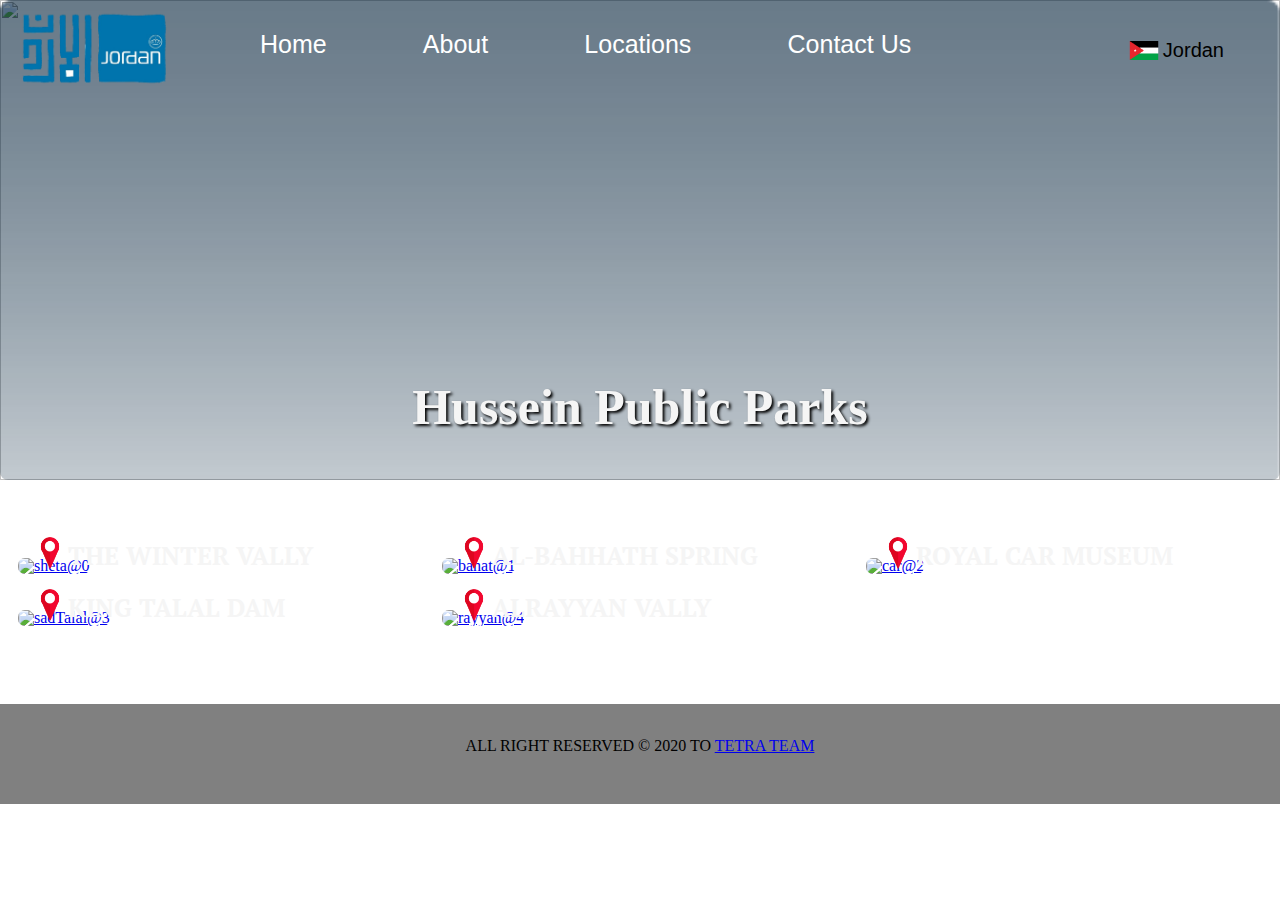
==== html/index.html @ 044ffc1c "Merge pull request #13 from tetra-team/moh-navbar" ====
<!DOCTYPE html>
<html lang="en">
  <head>
    <meta charset="UTF-8" />
    <meta name="viewport" content="width=device-width, initial-scale=1.0" />
    <link
      rel="stylesheet"
      href="https://use.fontawesome.com/releases/v5.13.1/css/all.css"
      integrity="sha384-xxzQGERXS00kBmZW/6qxqJPyxW3UR0BPsL4c8ILaIWXva5kFi7TxkIIaMiKtqV1Q"
      crossorigin="anonymous"
    />
    <link rel="stylesheet" href="../css/rest.css" />
    <link rel="stylesheet" href="../css/style.css" />
    <title>Amman Jennah</title>
  </head>
  <body>
    <!-- Nav Bar begins -->
    <header>
      <div id="nav-container">
        <nav>
          <div class="nav-logo">
            <img src="../img/logo.png" alt="logo" />
          </div>
          <div id="nav-items">
            <a href="../html/index.html">Home</a>
            <a href="../html/index.html">About</a>
            <a href="#location-container">Locations</a>
            <a href="#contact-us">Contact Us</a>
          </div>
          <div class="nav-flag">
            <li>
              <img src="../img/jordan flag.png" alt="" />
            </li>
            <li>
              <p>Jordan</p>
            </li>
          </div>
        </nav>
      </div>
    </header>
    <!-- Nav Bar Ends -->

    <!-- This section contains Every thing -->
    <section id="container">
      <!-- Slider Start -->
      <!-- Just add the pictuers it will work alone -->
      <div class="mySlides" style="display: block;">
        <img src="../img/car-1.jpg" alt="" />
        <div class="mySlides-para">
          <h3>Hussein Public Parks</h3>
        </div>
      </div>
      <div class="mySlides" style="display: none;">
        <img src="../img/rayyan-1.jpg" alt="" />
        <div class="mySlides-para">
          <h3>Wadi El Rayan</h3>
        </div>
      </div>
      <div class="mySlides" style="display: none;">
        <img src="../img/sadTalal-1.jpg" alt="" />
        <div class="mySlides-para">
          <h3>King Talal Dam</h3>
        </div>
      </div>
      <div class="mySlides" style="display: none;">
        <img src="../img/sheta-1.jpg" alt="" />
        <div class="mySlides-para">
          <h3>Al-Bahath Spring Park</h3>
        </div>
      </div>

      <!-- Slider End -->

      <!-- Location Section begins -->
      <div id="location-container" class="location-container-one ">
        <div class="location-picture column">
          <!-- Image of the location -->
          <a href="../html/location.html"><img src="../img/sheta-2.jpg" alt="sheta@0"/></a>
          <div class="location-info">
            <!-- Here is the infromation about the location -->
            <img src="../img/pin.png" alt="sheta@0">
            <h3>THE WINTER VALLY</h3>
            
          </div>
        </div>
        <div class="location-picture">
          <!-- Image of the location -->
          <a href="../html/location.html"><img src="../img/bahat-2.jpg" alt="bahat@1"/></a>
          <div class="location-info">
            <!-- Here is the infromation about the location -->
            <img src="../img/pin.png" alt="bahat@1">
            <h3>AL-BAHHATH SPRING</h3>
          </div>
        </div>
        <div class="location-picture column">
          <a href="../html/location.html"><img src="../img/car-2.jpg" alt="car@2"/></a>
          <!-- Image of the location -->
          <div class="location-info">
            <!-- Here is the infromation about the location -->
            <img src="../img/pin.png" alt="car@2">
            <h3>ROYAL Car MUSEUM</h3>
          </div>
        </div>
        <div class="location-picture column">
          <a href="../html/location.html"><img src="../img/sadTalal-1.jpg" alt="sadTalal@3"/></a>
          <!-- Image of the location -->
          <div class="location-info">
            <!-- Here is the infromation about the location -->
            <img src="../img/pin.png" alt="sadTalal@3">
            <h3>King Talal Dam</h3>
           
          </div>
        </div>
        <div class="location-picture column">
          <a href="../html/location.html"><img src="../img/rayyan-1.jpg" alt="rayyan@4"></a>
          <!-- Image of the location -->
          <div class="location-info">
            <!-- Here is the infromation about the location -->
            <img src="../img/pin.png" alt="rayyan@4">
            <h3>Alrayyan Vally</h3>
           
          </div>
        </div>
      </div>
      <!-- Location Section Ends -->
      <footer id="contact-us">
        <!-- Here you can Put a P List with our names on it with our GitHub Links -->
        <p>
          all right reserved &copy; 2020 to
          <a href="https://github.com/tetra-team/Amman-jennah">tetra Team</a>
        </p>
      </footer>
    </section>
    <script src="../js/app.js"></script>
    <script src="../js/index.js"></script>
  </body>
</html>
---- css/rest.css ----
/* http://meyerweb.com/eric/tools/css/reset/ 
   v2.0 | 20110126
   License: none (public domain)
*/

html,
body,
div,
span,
applet,
object,
iframe,
h1,
h2,
h3,
h4,
h5,
h6,
p,
blockquote,
pre,
a,
abbr,
acronym,
address,
big,
cite,
code,
del,
dfn,
em,
img,
ins,
kbd,
q,
s,
samp,
small,
strike,
strong,
sub,
sup,
tt,
var,
b,
u,
i,
center,
dl,
dt,
dd,
ol,
ul,
li,
fieldset,
form,
label,
legend,
table,
caption,
tbody,
tfoot,
thead,
tr,
th,
td,
article,
aside,
canvas,
details,
embed,
figure,
figcaption,
footer,
header,
hgroup,
menu,
nav,
output,
ruby,
section,
summary,
time,
mark,
audio,
video {
  margin: 0;
  padding: 0;
  border: 0;
  font-size: 100%;
  font: inherit;
  vertical-align: baseline;
}
/* HTML5 display-role reset for older browsers */
article,
aside,
details,
figcaption,
figure,
footer,
header,
hgroup,
menu,
nav,
section {
  display: block;
}
body {
  line-height: 1;
}
ol,
ul {
  list-style: none;
}
blockquote,
q {
  quotes: none;
}
blockquote:before,
blockquote:after,
q:before,
q:after {
  content: "";
  content: none;
}
table {
  border-collapse: collapse;
  border-spacing: 0;
}
---- css/style.css ----
/* Location Page */
@import url('https://fonts.googleapis.com/css2?family=Jockey+One&display=swap');
@import url('https://fonts.googleapis.com/css2?family=PT+Serif:wght@700&display=swap');
html{
  margin: 0;
  padding: 0;
}

#container {
  width: 100%;
  
}
.mySlides::after{
  background-image: url('../img/gradient-reversed.png');
  opacity: 0.6;
  content: '';
  right: 0px;
  top: 0;
  border-radius: 8px;;
  bottom: 0;
  width: 100%;
  position: absolute;
  background-size: cover;
}

.mySlides {
  position: relative;
  color: white;
  font-size: 25px;
  font-family: Cambria, Cochin, Georgia, Times, "Times New Roman", serif;
  text-align: center;
  width: 100%;
  height: 480px;
}
.mySlides img{
  object-fit: cover;
}

#img-background {
  background-image: url("../img/rayyan-1.jpg");
  background-repeat: no-repeat;
  background-position: center;
  background-size: 100% 100%;
  height: 100%;
}

.mySlides-para {
  position: absolute;
  text-transform: capitalize;
  left: 50%;
  bottom: 0;
  line-height: 1.5;
  font-weight: bold;
  color: wheat;
  transform: translate(-50%, 0%);
  padding: 16px;
  z-index: 2;
}

 .row {
  display: flex;
  flex-direction: row;
 
} 

 .column {
  display: flex;
  flex-direction: column;
} 

.description-container {
  margin: 60px 0;
  justify-content: space-between;
  width: 100%;
}

.desc-form {
  width: 35%;
  margin: 60px 25px;
}

.desc-para {
  width: 40%;
  text-justify: auto;
  line-height: 1.5;
  align-self: center;
  margin-right: 30px;
}

.desc-img-container {
  width: 60%;
  margin-left: 15px;
}

.desc-img-container img {
  width: 25%;
  height: 100%;
  padding: 15px;
}

.images {
  margin-bottom: 20px;
}

fieldset {
  background-color: #eeeeee;
  padding: 15px;
  text-justify: auto;
  border: 1px solid black;
  margin-bottom: 20px;
}

legend {
  background-color: gray;
  color: white;
  padding: 5px 10px;
  margin: 0 auto;
}

input {
  width: 40%;
  padding: 5px;
  margin: 5px 5px;
  float: right;
}

label {
  display: inline-block;
  margin: 15px;
  font-size: 20px;
}

input:last-child {
  width: 25%;
  display: block;
  text-align: center;
  color: white;
  background-color: black;
  margin: 5px auto;
}

#chartContainer{
  width: 100%;
}
#myChart{
  width: 50%;
  margin: 0 auto;
}
/* Footer */

footer {
  width: 100%;
  text-align: center;
  text-transform: uppercase;
  background-color: gray;
  height: 100px;
  position: relative;
}

footer p {
  position: absolute;
  left: 50%;
  bottom: 50%;
  transform: translate(-50%, 0%);
}
/* ----------------------location-section------------------------------ */
.location-container-one {
  width: 100%;
  justify-content: center;
  background-color: white;
  margin: 60px auto;
  padding: 0;
  

  
}
.location-picture {
  display: inline-block;
  width: 30%;
  position: relative;
  z-index: 2;
  background-size: cover;
  margin: 18px;


}
.location-picture img {
  width: 100%;
  height: 450px;
  border-radius: 7px;
  object-fit: cover;
  
}

.location-info h3 {
  color: whitesmoke !important;
  font-weight: bolder;
  text-align: left;
  font-size: 25px;
  text-transform: uppercase;
  font-family: 'PT Serif', serif;
  display: inline-block;
  margin: 0;
  position: absolute;
  bottom: 5px;
  left: 23%;

 
}
.location-info{
  font-size: 100px;
  position: absolute;
  text-align: center;
  left: 40%;
  bottom: 4%;
  font-weight: bolder;
  color: whitesmoke;
  transform: translate(-50%, 0%);
  width: 100%;
  z-index: 2;
  
}
.location-info img{
  width: 40px;
  height: 40px;
  display: inline-block;
  margin: 0;
  padding: 0;
  vertical-align: middle;
  position: absolute;
  bottom: 0;
  left: 13%
}

/* .location-picture::after{
  background-image: url('../img/gradient.png');
  content: '';
  right: 0px;
  top: 0;
  border-radius: 8px;;
  bottom: 0;
  width: 100%;
  position: absolute;
  background-size: cover;
} */



.location-info button {
  font-size: 15px;
  font-weight: bold;
  background-color: rgb(139, 136, 136);
  color: white;
  width: 85%;
  margin: 15px;
  padding: 10px 0;
  border-radius: 50px;
}

.location-info button:hover {
  background: red;
}

/* -slider-start */
.mySlides img {
  width: 100%;
  height: 480px;
}

.mySlides {
  position: relative;
  width: 100%;
  height: 480px;
}

.mySlides-para {
  font-size: 50px;
  position: absolute;
  text-align: center;
  left: 50%;
  bottom: 4%;
  font-weight: bolder;
  color: whitesmoke;
  text-shadow: 2px 2px 3px black;
  transform: translate(-50%, 0%);
  padding: 16px;
}
/* -slider-end */
@import url("https://fonts.googleapis.com/css2?family=Cairo&display=swap");
#nav-container {
  width: 100%;
  position: absolute;
  top: 0;
  right: 0;
  left: 0;
  z-index: 1;
}

.nav-logo img {
  width: 180px;
  display: inline-block;
  text-align: right;
}
.nav-logo {
  width: 20%;
  text-align: left;
  display: inline-block;
  vertical-align: middle;
  padding-top: 0.6%;
  padding-bottom: 0.6%;
}
.nav-flag {
  width: 15%;
  display: inline-block;
  vertical-align: middle;
  text-align: right;
}
.nav-flag img {
  width: 30px;
  vertical-align: text-top;
}
.nav-flag li {
  display: inline-block;
  text-decoration: none;
  vertical-align: middle;
}
.nav-flag p {
  font-family: "Cairo", sans-serif;
  vertical-align: text-top;
  display: inline-block;
  font-size: 20px;
}

nav a {
  display: inline-block;
  margin-right: 12%;
  text-decoration: none;
  color: white;
  font-size: 25px;
  font-family: "Cairo", sans-serif;
  position: relative;
  text-decoration: none;
  text-align: center;
  padding-bottom: 12px;
}
nav a:hover {
  color: black;
}
nav a::before {
  content: "";
  position: absolute;
  text-align: center;
  width: 100%;
  height: 3px;
  bottom: 0;

  background-color: aqua;
  visibility: hidden;
  transform: scaleX(0);
  transition: all 0.3s ease-in-out 0s;
}
nav a:hover::before {
  visibility: visible;
  transform: scaleX(1);
}
#nav-items {
  width: 60%;
  display: inline-block;
  vertical-align: middle;
}
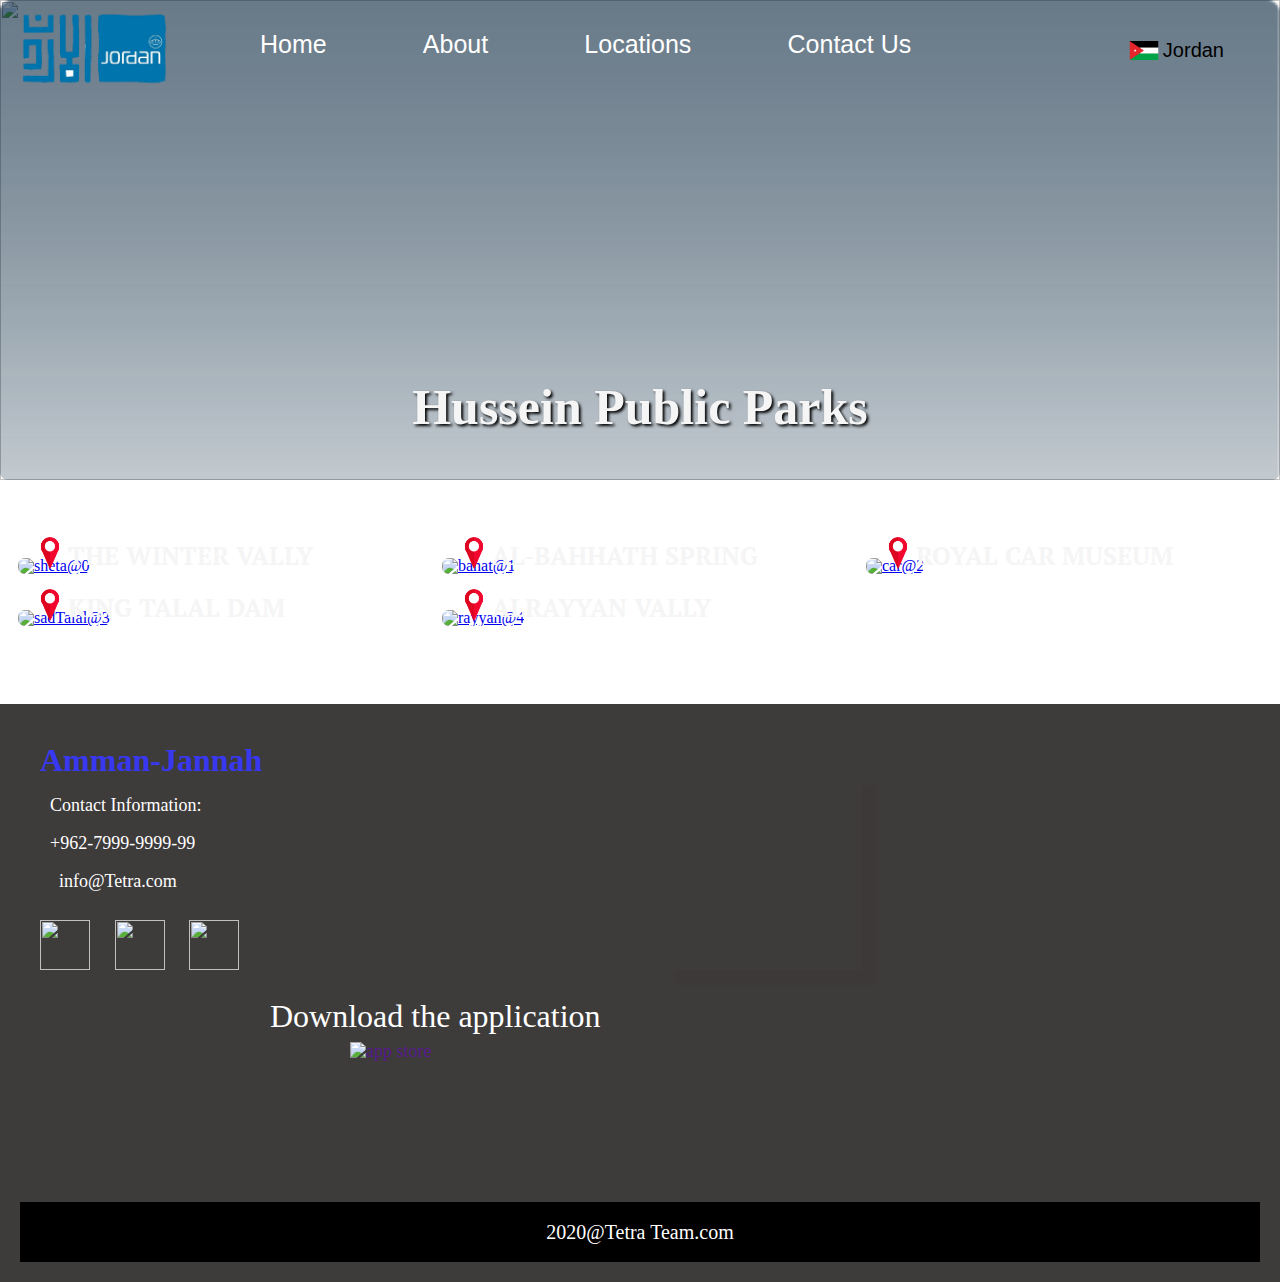
==== commit 977c8dbc: "fix conflict" ====
--- a/html/index.html
+++ b/html/index.html
@@ -123,12 +123,47 @@
         </div>
       </div>
       <!-- Location Section Ends -->
-      <footer id="contact-us">
-        <!-- Here you can Put a P List with our names on it with our GitHub Links -->
-        <p>
-          all right reserved &copy; 2020 to
-          <a href="https://github.com/tetra-team/Amman-jennah">tetra Team</a>
-        </p>
+      <footer>
+        <div class="footer-content">
+          <div class="footer-section1">
+            <h1 class="footh1">Amman-Jannah</h1>
+            <p>
+              Contact Information:
+            </p>
+            <div class="contact">
+              <p> +962-7999-9999-99</p>
+              <p> &nbsp; info@Tetra.com</p>
+            </div>
+            <div>
+              <a class="b" href="https://facebook.com"><img class="social"
+                  src="https://cdn2.iconfinder.com/data/icons/social-media-2199/64/social_media_isometric_1-facebook-512.png"
+                  alt=""></a>
+              <a class="b" href="https://twitter.com"><img class="social"
+                  src="https://cdn2.iconfinder.com/data/icons/social-media-2199/64/social_media_isometric_6-twitter-512.png"
+                  alt=""></a>
+              <a class="b" href="https://youtube.com"><img class="social"
+                  src="https://cdn2.iconfinder.com/data/icons/social-media-2199/64/social_media_isometric_2-youtube-512.png"
+                  alt=""></a>
+            </div>
+          </div>
+          <div class="footer-section1-map">
+            <iframe
+              src="https://www.google.com/maps/embed?pb=!1m18!1m12!1m3!1d3387.319914211971!2d35.8663810146408!3d31.897904135594967!2m3!1f0!2f0!3f0!3m2!1i1024!2i768!4f13.1!3m3!1m2!1s0x151ca6e3c8e41335%3A0x38b7f4b7f0dc25d0!2sLuminus%20College!5e0!3m2!1sen!2sjo!4v1587282960933!5m2!1sen!2sjo"
+              width="400" height="300" frameborder="0" allowfullscreen="" aria-hidden="false" tabindex="0"></iframe>
+          </div>
+          <div class="footer-section1">
+            <h3 class="find">Download the application</h3>
+            <div class="apps">
+              <a href=""><img class="img1"
+                  src="https://3.bp.blogspot.com/-zxXOgeQ5-0A/XD5vwB4CtTI/AAAAAAAAG4c/fFMrXH-ZFZkkVlzkgB6dvRJMUwfDgACWACK4BGAYYCw/s640/Icons%2BApp%2BStore%2BGoogle%2Bplay.png"
+                  alt="app store">
+              </a>
+            </div>
+          </div>
+        </div>
+        <div class="footer-bottom">
+         <a href="https://github.com/tetra-team/Amman-jennah">2020@Tetra Team.com</a>
+        </div>
       </footer>
     </section>
     <script src="../js/app.js"></script>
--- a/css/style.css
+++ b/css/style.css
@@ -147,22 +147,85 @@
   margin: 0 auto;
 }
 /* Footer */
-
 footer {
-  width: 100%;
-  text-align: center;
-  text-transform: uppercase;
-  background-color: gray;
-  height: 100px;
-  position: relative;
-}
-
-footer p {
-  position: absolute;
-  left: 50%;
-  bottom: 50%;
-  transform: translate(-50%, 0%);
-}
+  		padding: 20px;
+ 		color: white;
+ 		background-color: rgba(26, 23, 23, 0.842);	
+}	
+
+
+	iframe {
+ 		display: inline-block;
+  		width: 200px;
+  		height: 200px;
+	text-align: center;
+	margin-left: 375px;
+	box-shadow: 15px 15px rgba(59, 53, 53, 0.158);
+}	
+
+.contact p{
+  margin: 20px;
+}
+
+.social {
+	display: inline-block;
+	height: 50px;
+  width: 50px;
+  margin: 10px;
+}
+
+.img1 {
+	display: inline-block;
+	width: 200px;
+	height: 150px;
+	margin-left: 320px;
+
+}
+
+div .footer-section1-map {
+	display: inline-block;
+}
+
+.footer-section1 {
+	display: inline-block;
+	font-size: large;
+	margin: 10px;
+
+}
+.footer-section1 h1{
+  color: rgb(56, 56, 240);
+  font-weight: bold;
+}
+.footer-section1 p,h1{
+margin: 20px;}
+
+.footer-bottom {
+	padding: 20px;
+	color: white;
+	text-align: center;
+	background-color: rgba(0, 0, 0);
+}
+.footer-bottom a{
+  color: white;
+  font-size: 20px;
+  text-decoration: none;
+}
+.footer-bottom a:hover{
+  color: blue;
+}
+
+.find {
+	margin-bottom: 10px;
+	font-size: xx-large;
+	color: rgb(255, 255, 255);
+	margin-left: 240px;
+}
+
+.footh1 {
+	font-size: xx-large;
+	margin: 10px;
+}
+
 /* ----------------------location-section------------------------------ */
 .location-container-one {
   width: 100%;
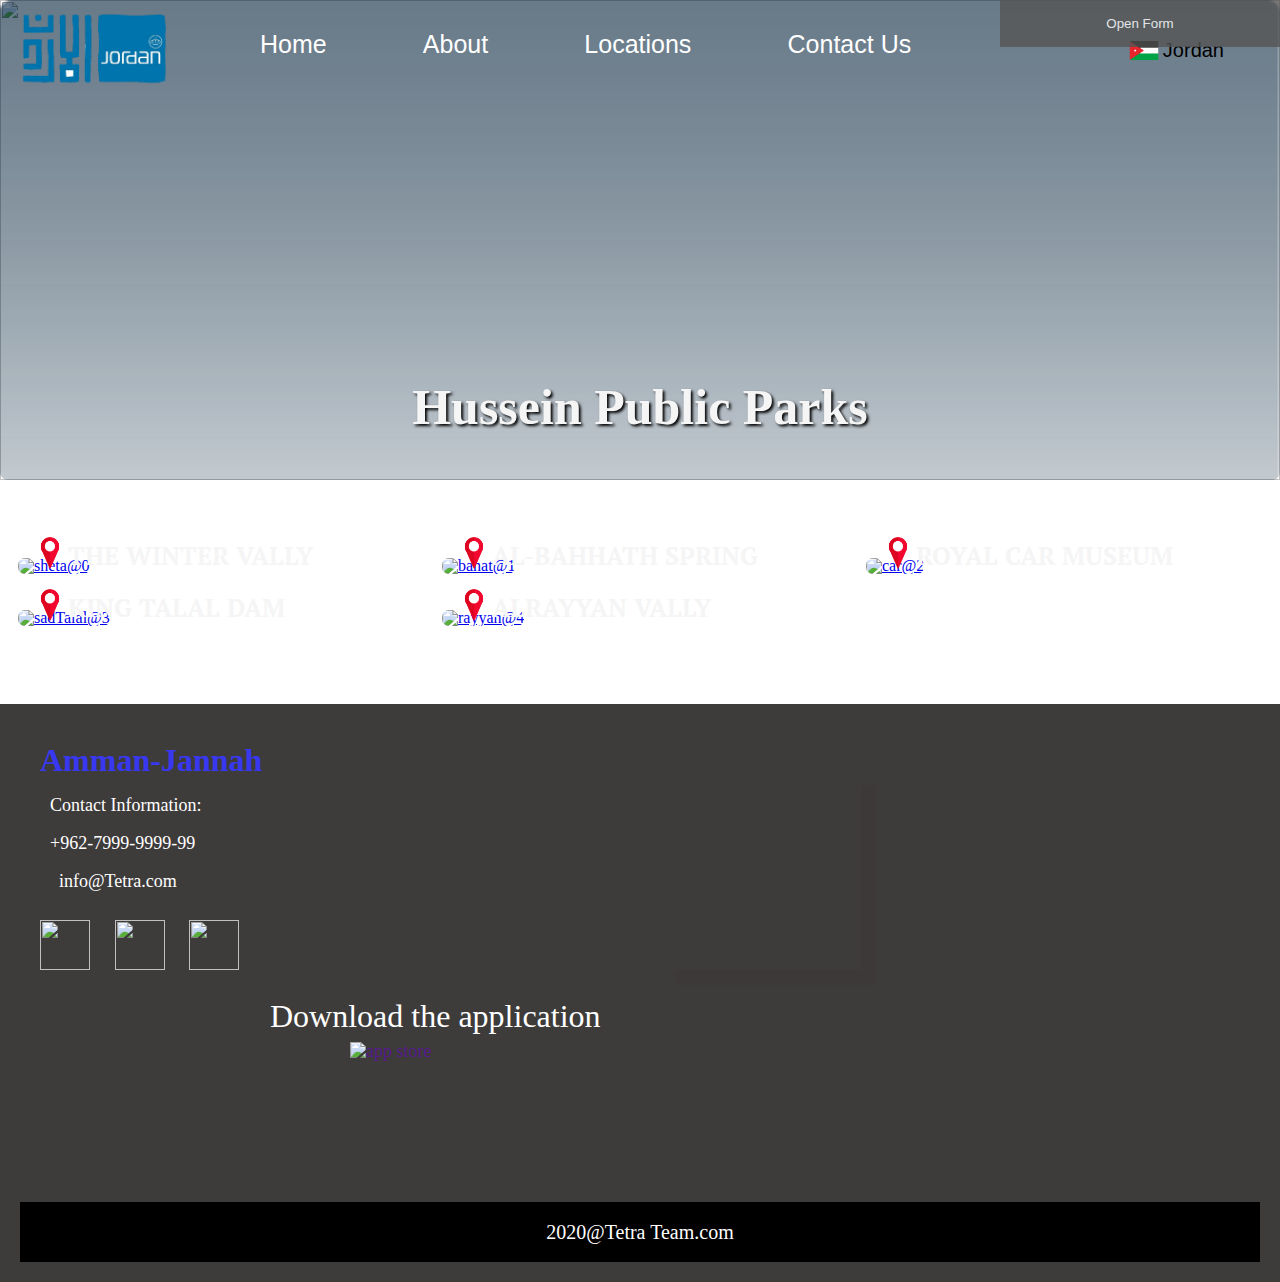
==== commit d7654157: "admin form" ====
--- a/html/index.html
+++ b/html/index.html
@@ -26,6 +26,7 @@
             <a href="../html/index.html">About</a>
             <a href="#location-container">Locations</a>
             <a href="#contact-us">Contact Us</a>
+            <button class="open-button" onclick="openForm()">Open Form</button>
           </div>
           <div class="nav-flag">
             <li>
@@ -71,54 +72,89 @@
 
       <!-- Slider End -->
 
+      <!-- Admin form -->
+      <div class="form-popup" id="myForm">
+        <form
+          id="admin-form"
+          action="../html/admin.html"
+          class="form-container"
+          onsubmit="return adminValidate()"
+        >
+          <h1>Login</h1>
+
+          <label for="email"><b>Email</b></label>
+          <input type="text" placeholder="Enter Email" name="email" required />
+
+          <label for="psw"><b>Password</b></label>
+          <input
+            type="password"
+            placeholder="Enter Password"
+            name="psw"
+            required
+          />
+          <button type="submit" class="btn">Login</button>
+          <button type="button" class="btn cancel" onclick="closeForm()">
+            Close
+          </button>
+        </form>
+      </div>
+      <!-- Admin Form -->
+
       <!-- Location Section begins -->
-      <div id="location-container" class="location-container-one ">
-        <div class="location-picture column">
-          <!-- Image of the location -->
-          <a href="../html/location.html"><img src="../img/sheta-2.jpg" alt="sheta@0"/></a>
-          <div class="location-info">
-            <!-- Here is the infromation about the location -->
-            <img src="../img/pin.png" alt="sheta@0">
+      <div id="location-container" class="location-container-one">
+        <div class="location-picture column">
+          <!-- Image of the location -->
+          <a href="../html/location.html"
+            ><img src="../img/sheta-2.jpg" alt="sheta@0"
+          /></a>
+          <div class="location-info">
+            <!-- Here is the infromation about the location -->
+            <img src="../img/pin.png" alt="sheta@0" />
             <h3>THE WINTER VALLY</h3>
-            
           </div>
         </div>
         <div class="location-picture">
           <!-- Image of the location -->
-          <a href="../html/location.html"><img src="../img/bahat-2.jpg" alt="bahat@1"/></a>
-          <div class="location-info">
-            <!-- Here is the infromation about the location -->
-            <img src="../img/pin.png" alt="bahat@1">
+          <a href="../html/location.html"
+            ><img src="../img/bahat-2.jpg" alt="bahat@1"
+          /></a>
+          <div class="location-info">
+            <!-- Here is the infromation about the location -->
+            <img src="../img/pin.png" alt="bahat@1" />
             <h3>AL-BAHHATH SPRING</h3>
           </div>
         </div>
         <div class="location-picture column">
-          <a href="../html/location.html"><img src="../img/car-2.jpg" alt="car@2"/></a>
-          <!-- Image of the location -->
-          <div class="location-info">
-            <!-- Here is the infromation about the location -->
-            <img src="../img/pin.png" alt="car@2">
+          <a href="../html/location.html"
+            ><img src="../img/car-2.jpg" alt="car@2"
+          /></a>
+          <!-- Image of the location -->
+          <div class="location-info">
+            <!-- Here is the infromation about the location -->
+            <img src="../img/pin.png" alt="car@2" />
             <h3>ROYAL Car MUSEUM</h3>
           </div>
         </div>
         <div class="location-picture column">
-          <a href="../html/location.html"><img src="../img/sadTalal-1.jpg" alt="sadTalal@3"/></a>
-          <!-- Image of the location -->
-          <div class="location-info">
-            <!-- Here is the infromation about the location -->
-            <img src="../img/pin.png" alt="sadTalal@3">
+          <a href="../html/location.html"
+            ><img src="../img/sadTalal-1.jpg" alt="sadTalal@3"
+          /></a>
+          <!-- Image of the location -->
+          <div class="location-info">
+            <!-- Here is the infromation about the location -->
+            <img src="../img/pin.png" alt="sadTalal@3" />
             <h3>King Talal Dam</h3>
-           
-          </div>
-        </div>
-        <div class="location-picture column">
-          <a href="../html/location.html"><img src="../img/rayyan-1.jpg" alt="rayyan@4"></a>
-          <!-- Image of the location -->
-          <div class="location-info">
-            <!-- Here is the infromation about the location -->
-            <img src="../img/pin.png" alt="rayyan@4">
+          </div>
+        </div>
+        <div class="location-picture column">
+          <a href="../html/location.html"
+            ><img src="../img/rayyan-1.jpg" alt="rayyan@4"
+          /></a>
+          <!-- Image of the location -->
+          <div class="location-info">
+            <!-- Here is the infromation about the location -->
+            <img src="../img/pin.png" alt="rayyan@4" />
             <h3>Alrayyan Vally</h3>
-           
           </div>
         </div>
       </div>
@@ -131,38 +167,60 @@
               Contact Information:
             </p>
             <div class="contact">
-              <p> +962-7999-9999-99</p>
-              <p> &nbsp; info@Tetra.com</p>
+              <p>+962-7999-9999-99</p>
+              <p>&nbsp; info@Tetra.com</p>
             </div>
             <div>
-              <a class="b" href="https://facebook.com"><img class="social"
+              <a class="b" href="https://facebook.com"
+                ><img
+                  class="social"
                   src="https://cdn2.iconfinder.com/data/icons/social-media-2199/64/social_media_isometric_1-facebook-512.png"
-                  alt=""></a>
-              <a class="b" href="https://twitter.com"><img class="social"
+                  alt=""
+              /></a>
+
+              <a class="b" href="https://twitter.com"
+                ><img
+                  class="social"
                   src="https://cdn2.iconfinder.com/data/icons/social-media-2199/64/social_media_isometric_6-twitter-512.png"
-                  alt=""></a>
-              <a class="b" href="https://youtube.com"><img class="social"
+                  alt=""
+              /></a>
+
+              <a class="b" href="https://youtube.com"
+                ><img
+                  class="social"
                   src="https://cdn2.iconfinder.com/data/icons/social-media-2199/64/social_media_isometric_2-youtube-512.png"
-                  alt=""></a>
+                  alt=""
+              /></a>
             </div>
           </div>
           <div class="footer-section1-map">
             <iframe
               src="https://www.google.com/maps/embed?pb=!1m18!1m12!1m3!1d3387.319914211971!2d35.8663810146408!3d31.897904135594967!2m3!1f0!2f0!3f0!3m2!1i1024!2i768!4f13.1!3m3!1m2!1s0x151ca6e3c8e41335%3A0x38b7f4b7f0dc25d0!2sLuminus%20College!5e0!3m2!1sen!2sjo!4v1587282960933!5m2!1sen!2sjo"
-              width="400" height="300" frameborder="0" allowfullscreen="" aria-hidden="false" tabindex="0"></iframe>
+              width="400"
+              height="300"
+              frameborder="0"
+              allowfullscreen=""
+              aria-hidden="false"
+              tabindex="0"
+            ></iframe>
           </div>
           <div class="footer-section1">
             <h3 class="find">Download the application</h3>
             <div class="apps">
-              <a href=""><img class="img1"
+              <a href=""
+                ><img
+                  class="img1"
                   src="https://3.bp.blogspot.com/-zxXOgeQ5-0A/XD5vwB4CtTI/AAAAAAAAG4c/fFMrXH-ZFZkkVlzkgB6dvRJMUwfDgACWACK4BGAYYCw/s640/Icons%2BApp%2BStore%2BGoogle%2Bplay.png"
-                  alt="app store">
+                  alt="app store"
+                />
               </a>
             </div>
           </div>
         </div>
         <div class="footer-bottom">
-         <a href="https://github.com/tetra-team/Amman-jennah">2020@Tetra Team.com</a>
+          <a href="https://github.com/tetra-team/Amman-jennah"
+            >2020@Tetra Team.com</a
+          >
         </div>
       </footer>
     </section>
--- a/css/style.css
+++ b/css/style.css
@@ -1,22 +1,22 @@
 /* Location Page */
-@import url('https://fonts.googleapis.com/css2?family=Jockey+One&display=swap');
-@import url('https://fonts.googleapis.com/css2?family=PT+Serif:wght@700&display=swap');
-html{
+@import url("https://fonts.googleapis.com/css2?family=Jockey+One&display=swap");
+@import url("https://fonts.googleapis.com/css2?family=PT+Serif:wght@700&display=swap");
+html {
   margin: 0;
   padding: 0;
 }
 
 #container {
   width: 100%;
-  
-}
-.mySlides::after{
-  background-image: url('../img/gradient-reversed.png');
+}
+/* Footer content */
+.mySlides::after {
+  background-image: url("../img/gradient-reversed.png");
   opacity: 0.6;
-  content: '';
+  content: "";
   right: 0px;
   top: 0;
-  border-radius: 8px;;
+  border-radius: 8px;
   bottom: 0;
   width: 100%;
   position: absolute;
@@ -32,7 +32,7 @@
   width: 100%;
   height: 480px;
 }
-.mySlides img{
+.mySlides img {
   object-fit: cover;
 }
 
@@ -57,16 +57,88 @@
   z-index: 2;
 }
 
- .row {
+/* Adming Log in */
+/* Button used to open the contact form - fixed at the bottom of the page */
+.open-button {
+  background-color: #555;
+  color: white;
+  padding: 16px 20px;
+  border: none;
+  cursor: pointer;
+  opacity: 0.8;
+  position: fixed;
+  right: 0px;
+  width: 280px;
+  top: 0px;
+}
+
+/* The popup form - hidden by default */
+.form-popup {
+  display: none;
+  position: fixed;
+  bottom: 0;
+  right: 15px;
+  border: 3px solid #f1f1f1;
+  z-index: 9;
+}
+
+/* Add styles to the form container */
+.form-container {
+  max-width: 300px;
+  padding: 10px;
+  background-color: white;
+}
+
+/* Full-width input fields */
+.form-container input[type="text"],
+.form-container input[type="password"] {
+  width: 100%;
+  padding: 15px;
+  margin: 5px 0 22px 0;
+  border: none;
+  background: #f1f1f1;
+}
+
+/* When the inputs get focus, do something */
+.form-container input[type="text"]:focus,
+.form-container input[type="password"]:focus {
+  background-color: #ddd;
+  outline: none;
+}
+
+/* Set a style for the submit/login button */
+.form-container .btn {
+  background-color: #4caf50;
+  color: white;
+  padding: 16px 20px;
+  border: none;
+  cursor: pointer;
+  width: 100%;
+  margin-bottom: 10px;
+  opacity: 0.8;
+}
+
+/* Add a red background color to the cancel button */
+.form-container .cancel {
+  background-color: red;
+}
+
+/* Add some hover effects to buttons */
+.form-container .btn:hover,
+.open-button:hover {
+  opacity: 1;
+}
+/* Adming log in */
+
+.row {
   display: flex;
   flex-direction: row;
- 
-} 
-
- .column {
+}
+
+.column {
   display: flex;
   flex-direction: column;
-} 
+}
 
 .description-container {
   margin: 60px 0;
@@ -83,8 +155,15 @@
   width: 40%;
   text-justify: auto;
   line-height: 1.5;
-  align-self: center;
+  /* align-self: center; */
   margin-right: 30px;
+}
+
+.desc-para p {
+  line-height: 2;
+  font-size: 20px;
+  margin: 0 0 15px 15px;
+  font-family: "Times New Roman", Times, serif;
 }
 
 .desc-img-container {
@@ -93,13 +172,28 @@
 }
 
 .desc-img-container img {
-  width: 25%;
-  height: 100%;
-  padding: 15px;
+  width: 100%;
+  height: 400px;
+  /* padding: 15px; */
+  padding-bottom: 15px;
 }
 
 .images {
   margin-bottom: 20px;
+  align-items: center;
+  margin: 0 15px 15px;
+  width: 50%;
+  height: max-content;
+}
+
+#description ol li {
+  list-style-type: square;
+  margin-left: 50px;
+}
+
+#description a {
+  color: black;
+  text-decoration: none;
 }
 
 fieldset {
@@ -139,91 +233,89 @@
   margin: 5px auto;
 }
 
-#chartContainer{
-  width: 100%;
-}
-#myChart{
-  width: 50%;
-  margin: 0 auto;
+#chartContainer {
+  width: 100%;
+}
+#myChart {
+  margin: 0 50%;
 }
 /* Footer */
 footer {
-  		padding: 20px;
- 		color: white;
- 		background-color: rgba(26, 23, 23, 0.842);	
-}	
-
-
-	iframe {
- 		display: inline-block;
-  		width: 200px;
-  		height: 200px;
-	text-align: center;
-	margin-left: 375px;
-	box-shadow: 15px 15px rgba(59, 53, 53, 0.158);
-}	
-
-.contact p{
+  padding: 20px;
+  color: white;
+  background-color: rgba(26, 23, 23, 0.842);
+}
+
+iframe {
+  display: inline-block;
+  width: 200px;
+  height: 200px;
+  text-align: center;
+  margin-left: 375px;
+  box-shadow: 15px 15px rgba(59, 53, 53, 0.158);
+}
+
+.contact p {
   margin: 20px;
 }
 
 .social {
-	display: inline-block;
-	height: 50px;
+  display: inline-block;
+  height: 50px;
   width: 50px;
   margin: 10px;
 }
 
 .img1 {
-	display: inline-block;
-	width: 200px;
-	height: 150px;
-	margin-left: 320px;
-
+  display: inline-block;
+  width: 200px;
+  height: 150px;
+  margin-left: 320px;
 }
 
 div .footer-section1-map {
-	display: inline-block;
+  display: inline-block;
 }
 
 .footer-section1 {
-	display: inline-block;
-	font-size: large;
-	margin: 10px;
-
-}
-.footer-section1 h1{
+  display: inline-block;
+  font-size: large;
+  margin: 10px;
+}
+.footer-section1 h1 {
   color: rgb(56, 56, 240);
   font-weight: bold;
 }
-.footer-section1 p,h1{
-margin: 20px;}
+.footer-section1 p,
+h1 {
+  margin: 20px;
+}
 
 .footer-bottom {
-	padding: 20px;
-	color: white;
-	text-align: center;
-	background-color: rgba(0, 0, 0);
-}
-.footer-bottom a{
+  padding: 20px;
+  color: white;
+  text-align: center;
+  background-color: rgba(0, 0, 0);
+}
+.footer-bottom a {
   color: white;
   font-size: 20px;
   text-decoration: none;
 }
-.footer-bottom a:hover{
+.footer-bottom a:hover {
   color: blue;
 }
 
 .find {
-	margin-bottom: 10px;
-	font-size: xx-large;
-	color: rgb(255, 255, 255);
-	margin-left: 240px;
+  margin-bottom: 10px;
+  font-size: xx-large;
+  color: rgb(255, 255, 255);
+  margin-left: 240px;
 }
 
 .footh1 {
-	font-size: xx-large;
-	margin: 10px;
+  font-size: xx-large;
+  margin: 10px;
 }
 
 /* ----------------------location-section------------------------------ */
@@ -233,9 +325,6 @@
   background-color: white;
   margin: 60px auto;
   padding: 0;
-  
-
-  
 }
 .location-picture {
   display: inline-block;
@@ -244,15 +333,12 @@
   z-index: 2;
   background-size: cover;
   margin: 18px;
-
-
 }
 .location-picture img {
   width: 100%;
   height: 450px;
   border-radius: 7px;
   object-fit: cover;
-  
 }
 
 .location-info h3 {
@@ -261,16 +347,14 @@
   text-align: left;
   font-size: 25px;
   text-transform: uppercase;
-  font-family: 'PT Serif', serif;
+  font-family: "PT Serif", serif;
   display: inline-block;
   margin: 0;
   position: absolute;
   bottom: 5px;
   left: 23%;
-
- 
-}
-.location-info{
+}
+.location-info {
   font-size: 100px;
   position: absolute;
   text-align: center;
@@ -281,9 +365,8 @@
   transform: translate(-50%, 0%);
   width: 100%;
   z-index: 2;
-  
-}
-.location-info img{
+}
+.location-info img {
   width: 40px;
   height: 40px;
   display: inline-block;
@@ -292,7 +375,7 @@
   vertical-align: middle;
   position: absolute;
   bottom: 0;
-  left: 13%
+  left: 13%;
 }
 
 /* .location-picture::after{
@@ -307,8 +390,6 @@
   background-size: cover;
 } */
 
-
-
 .location-info button {
   font-size: 15px;
   font-weight: bold;
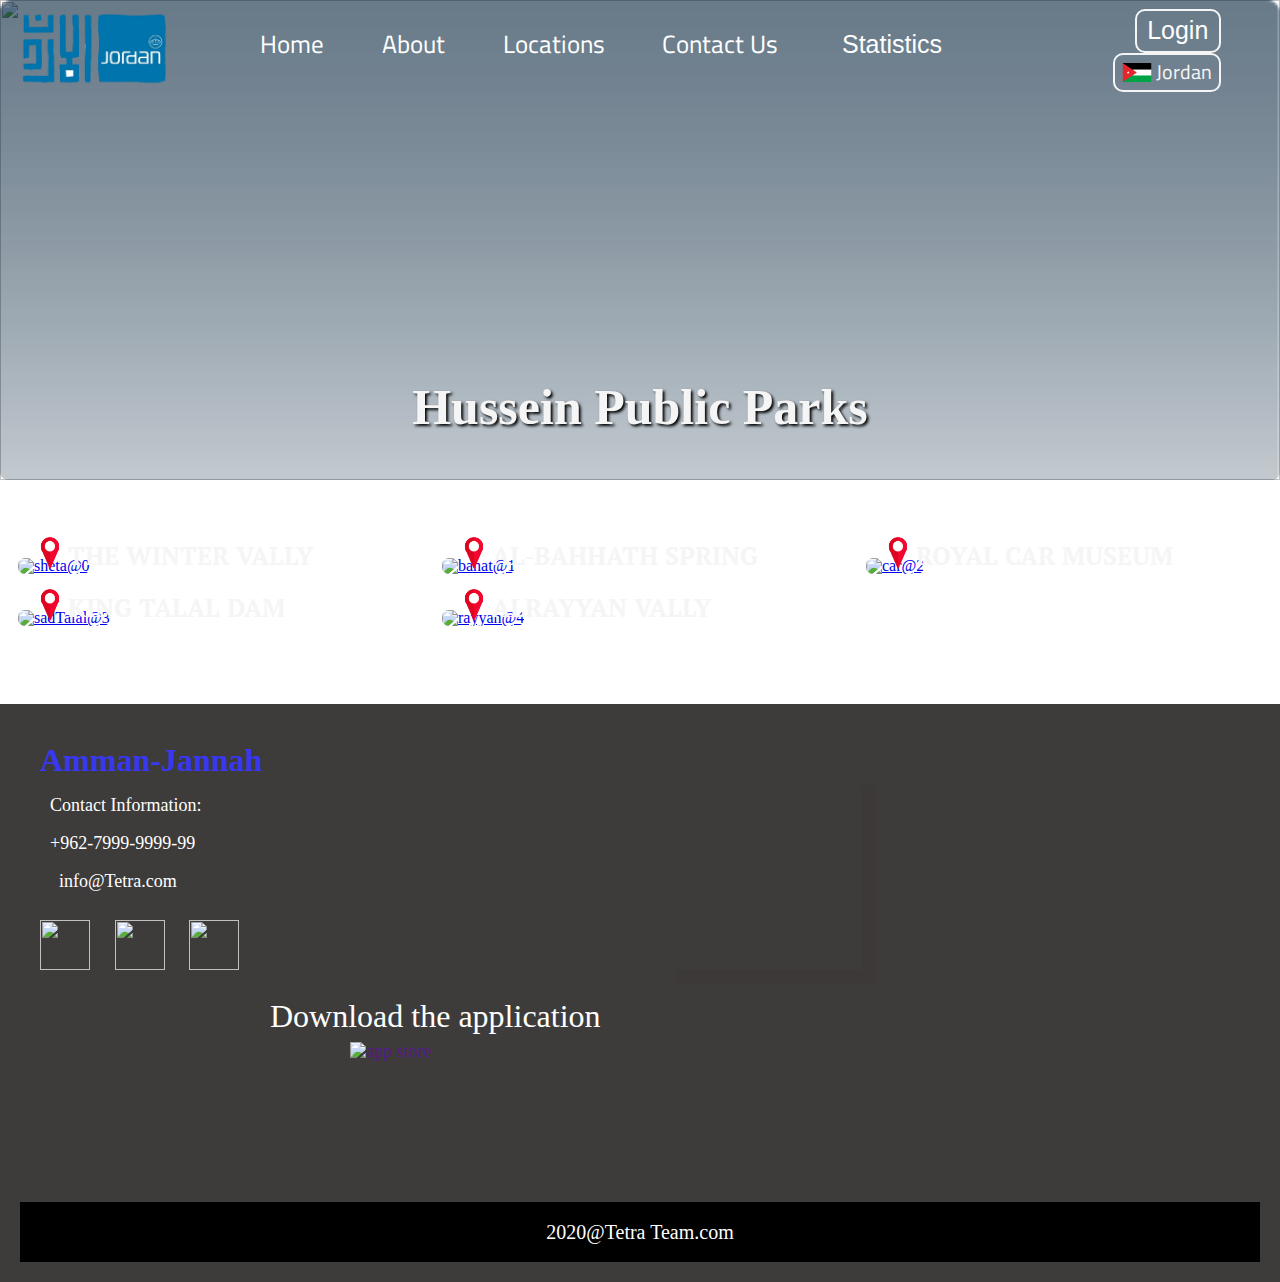
==== commit 01d61af5: "add admin popup" ====
--- a/html/index.html
+++ b/html/index.html
@@ -26,13 +26,14 @@
             <a href="../html/index.html">About</a>
             <a href="#location-container">Locations</a>
             <a href="#contact-us">Contact Us</a>
-            <button class="open-button" onclick="openForm()">Open Form</button>
+            <a><button class="static">Statistics</button></a>
           </div>
           <div class="nav-flag">
             <li>
-              <img src="../img/jordan flag.png" alt="" />
+              <button class="static" onclick="openForm()">Login</button>
             </li>
             <li>
+              <img src="../img/jordan flag.png" alt="" />
               <p>Jordan</p>
             </li>
           </div>
@@ -73,30 +74,27 @@
       <!-- Slider End -->
 
       <!-- Admin form -->
-      <div class="form-popup" id="myForm">
-        <form
-          id="admin-form"
-          action="../html/admin.html"
-          class="form-container"
-          onsubmit="return adminValidate()"
-        >
-          <h1>Login</h1>
-
-          <label for="email"><b>Email</b></label>
-          <input type="text" placeholder="Enter Email" name="email" required />
-
-          <label for="psw"><b>Password</b></label>
-          <input
-            type="password"
-            placeholder="Enter Password"
-            name="psw"
-            required
-          />
-          <button type="submit" class="btn">Login</button>
-          <button type="button" class="btn cancel" onclick="closeForm()">
-            Close
-          </button>
-        </form>
+      <div id="form-container">
+        <div class="form-content" id="myForm">
+          <span id="close">&times;</span>
+          <form
+            id="admin-form"
+            action="../html/admin.html"
+            class="form-container"
+            onsubmit="return adminValidate()"
+          >
+            <h2>Login</h2>
+
+            <label for="email"></label>
+            <input type="text" placeholder="Username" name="email" required />
+
+            <label for="psw"></label>
+            <input type="password" placeholder="Password" name="psw" required />
+            <p>Your username/password is incorrect</p>
+            <button type="submit" class="btn">Login</button>
+            <button type="button" class="btn" id="btn-cancel">Close</button>
+          </form>
+        </div>
       </div>
       <!-- Admin Form -->
 
@@ -159,6 +157,12 @@
         </div>
       </div>
       <!-- Location Section Ends -->
+      <!-- Chart -->
+
+      <div id="chartContainer" style="display: none;">
+        <canvas id="myChart"></canvas>
+      </div>
+      <!-- Chart -->
       <footer>
         <div class="footer-content">
           <div class="footer-section1">
@@ -225,6 +229,7 @@
       </footer>
     </section>
     <script src="../js/app.js"></script>
+    <script src="../js/location.js"></script>
     <script src="../js/index.js"></script>
   </body>
 </html>
--- a/css/style.css
+++ b/css/style.css
@@ -1,6 +1,7 @@
 /* Location Page */
 @import url("https://fonts.googleapis.com/css2?family=Jockey+One&display=swap");
 @import url("https://fonts.googleapis.com/css2?family=PT+Serif:wght@700&display=swap");
+@import url("https://fonts.googleapis.com/css2?family=Cairo&display=swap");
 html {
   margin: 0;
   padding: 0;
@@ -57,46 +58,37 @@
   z-index: 2;
 }
 
-/* Adming Log in */
-/* Button used to open the contact form - fixed at the bottom of the page */
-.open-button {
-  background-color: #555;
-  color: white;
-  padding: 16px 20px;
-  border: none;
-  cursor: pointer;
-  opacity: 0.8;
-  position: fixed;
-  right: 0px;
-  width: 280px;
-  top: 0px;
-}
-
-/* The popup form - hidden by default */
-.form-popup {
-  display: none;
-  position: fixed;
-  bottom: 0;
-  right: 15px;
-  border: 3px solid #f1f1f1;
-  z-index: 9;
-}
-
-/* Add styles to the form container */
 .form-container {
   max-width: 300px;
   padding: 10px;
   background-color: white;
 }
 
+.form-content {
+  /* position: fixed; */
+  border: 3px solid #f1f1f1;
+  z-index: 9;
+  text-align: center;
+  background-color: #fefefe;
+  margin: auto;
+  padding: 20px;
+  border: 1px solid #888;
+  width: fit-content;
+  height: fit-content;
+}
+
 /* Full-width input fields */
 .form-container input[type="text"],
 .form-container input[type="password"] {
-  width: 100%;
+  width: 80%;
   padding: 15px;
-  margin: 5px 0 22px 0;
+  margin: 22px 0 22px 0;
   border: none;
   background: #f1f1f1;
+  margin-top: 10%;
+}
+.form-container input[type="password"] {
+  margin-top: 5%;
 }
 
 /* When the inputs get focus, do something */
@@ -104,22 +96,31 @@
 .form-container input[type="password"]:focus {
   background-color: #ddd;
   outline: none;
+  font-family: "Cairo", sans-serif;
 }
 
 /* Set a style for the submit/login button */
 .form-container .btn {
   background-color: #4caf50;
   color: white;
-  padding: 16px 20px;
+  padding: 8px 20px;
   border: none;
   cursor: pointer;
-  width: 100%;
+  width: 50%;
   margin-bottom: 10px;
   opacity: 0.8;
+  font-size: 20px;
+  font-family: "Cairo", sans-serif;
+}
+.form-container p {
+  color: red;
+  font-family: "Cairo", sans-serif;
+  padding-bottom: 15px;
+  display: none;
 }
 
 /* Add a red background color to the cancel button */
-.form-container .cancel {
+.form-container #btn-cancel {
   background-color: red;
 }
 
@@ -127,6 +128,10 @@
 .form-container .btn:hover,
 .open-button:hover {
   opacity: 1;
+}
+h2 {
+  font-size: 50px;
+  font-family: "Cairo", sans-serif;
 }
 /* Adming log in */
 
@@ -196,7 +201,7 @@
   text-decoration: none;
 }
 
-fieldset {
+#user-form fieldset {
   background-color: #eeeeee;
   padding: 15px;
   text-justify: auto;
@@ -210,27 +215,27 @@
   padding: 5px 10px;
   margin: 0 auto;
 }
-
-input {
-  width: 40%;
-  padding: 5px;
-  margin: 5px 5px;
-  float: right;
-}
-
-label {
-  display: inline-block;
-  margin: 15px;
-  font-size: 20px;
-}
-
-input:last-child {
-  width: 25%;
-  display: block;
-  text-align: center;
+#submitBtn {
+  width: 50% !important;
+  display: inline-block;
+  text-align: center !important;
   color: white;
   background-color: black;
   margin: 5px auto;
+  font-size: 20px;
+}
+
+#user-form input {
+  width: 100%;
+  padding: 5px;
+  margin: 10px 5px;
+  text-align: left;
+}
+
+#user-form label {
+  display: inline-block;
+  margin: 10px;
+  font-size: 20px;
 }
 
 #chartContainer {
@@ -430,7 +435,7 @@
   padding: 16px;
 }
 /* -slider-end */
-@import url("https://fonts.googleapis.com/css2?family=Cairo&display=swap");
+
 #nav-container {
   width: 100%;
   position: absolute;
@@ -454,7 +459,7 @@
   padding-bottom: 0.6%;
 }
 .nav-flag {
-  width: 15%;
+  width: 18%;
   display: inline-block;
   vertical-align: middle;
   text-align: right;
@@ -467,17 +472,26 @@
   display: inline-block;
   text-decoration: none;
   vertical-align: middle;
-}
+  border: 2px solid whitesmoke;
+  margin-right: 18%;
+  padding: 2%;
+  border-radius: 10px;
+}
+.nav-flag li:nth-of-type(2) {
+  padding: 3%;
+}
+
 .nav-flag p {
   font-family: "Cairo", sans-serif;
   vertical-align: text-top;
   display: inline-block;
   font-size: 20px;
+  color: whitesmoke;
 }
 
 nav a {
   display: inline-block;
-  margin-right: 12%;
+  margin-right: 7%;
   text-decoration: none;
   color: white;
   font-size: 25px;
@@ -487,28 +501,57 @@
   text-align: center;
   padding-bottom: 12px;
 }
-nav a:hover {
-  color: black;
-}
+
 nav a::before {
   content: "";
   position: absolute;
   text-align: center;
   width: 100%;
   height: 3px;
-  bottom: 0;
-
+  bottom: 0px;
   background-color: aqua;
   visibility: hidden;
   transform: scaleX(0);
   transition: all 0.3s ease-in-out 0s;
 }
+
 nav a:hover::before {
   visibility: visible;
   transform: scaleX(1);
 }
+
 #nav-items {
   width: 60%;
   display: inline-block;
   vertical-align: middle;
 }
+
+.static {
+  background-color: transparent;
+  border: none;
+  color: white;
+  font-size: 25px;
+  cursor: pointer;
+}
+
+#form-container {
+  display: none; /* Hidden by default */
+  position: fixed; /* Stay in place */
+  z-index: 4; /* Sit on top */
+  padding-top: 100px; /* Location of the box */
+  left: 0;
+  top: 0;
+  width: 100%; /* Full width */
+  height: 100%; /* Full height */
+  overflow: auto; /* Enable scroll if needed */
+  background-color: rgb(0, 0, 0); /* Fallback color */
+  background-color: rgba(0, 0, 0, 0.4); /* Black w/ opacity */
+}
+
+#close {
+  color: #aaaaaa;
+  float: right;
+  font-size: 28px;
+  font-weight: bold;
+  cursor: pointer;
+}
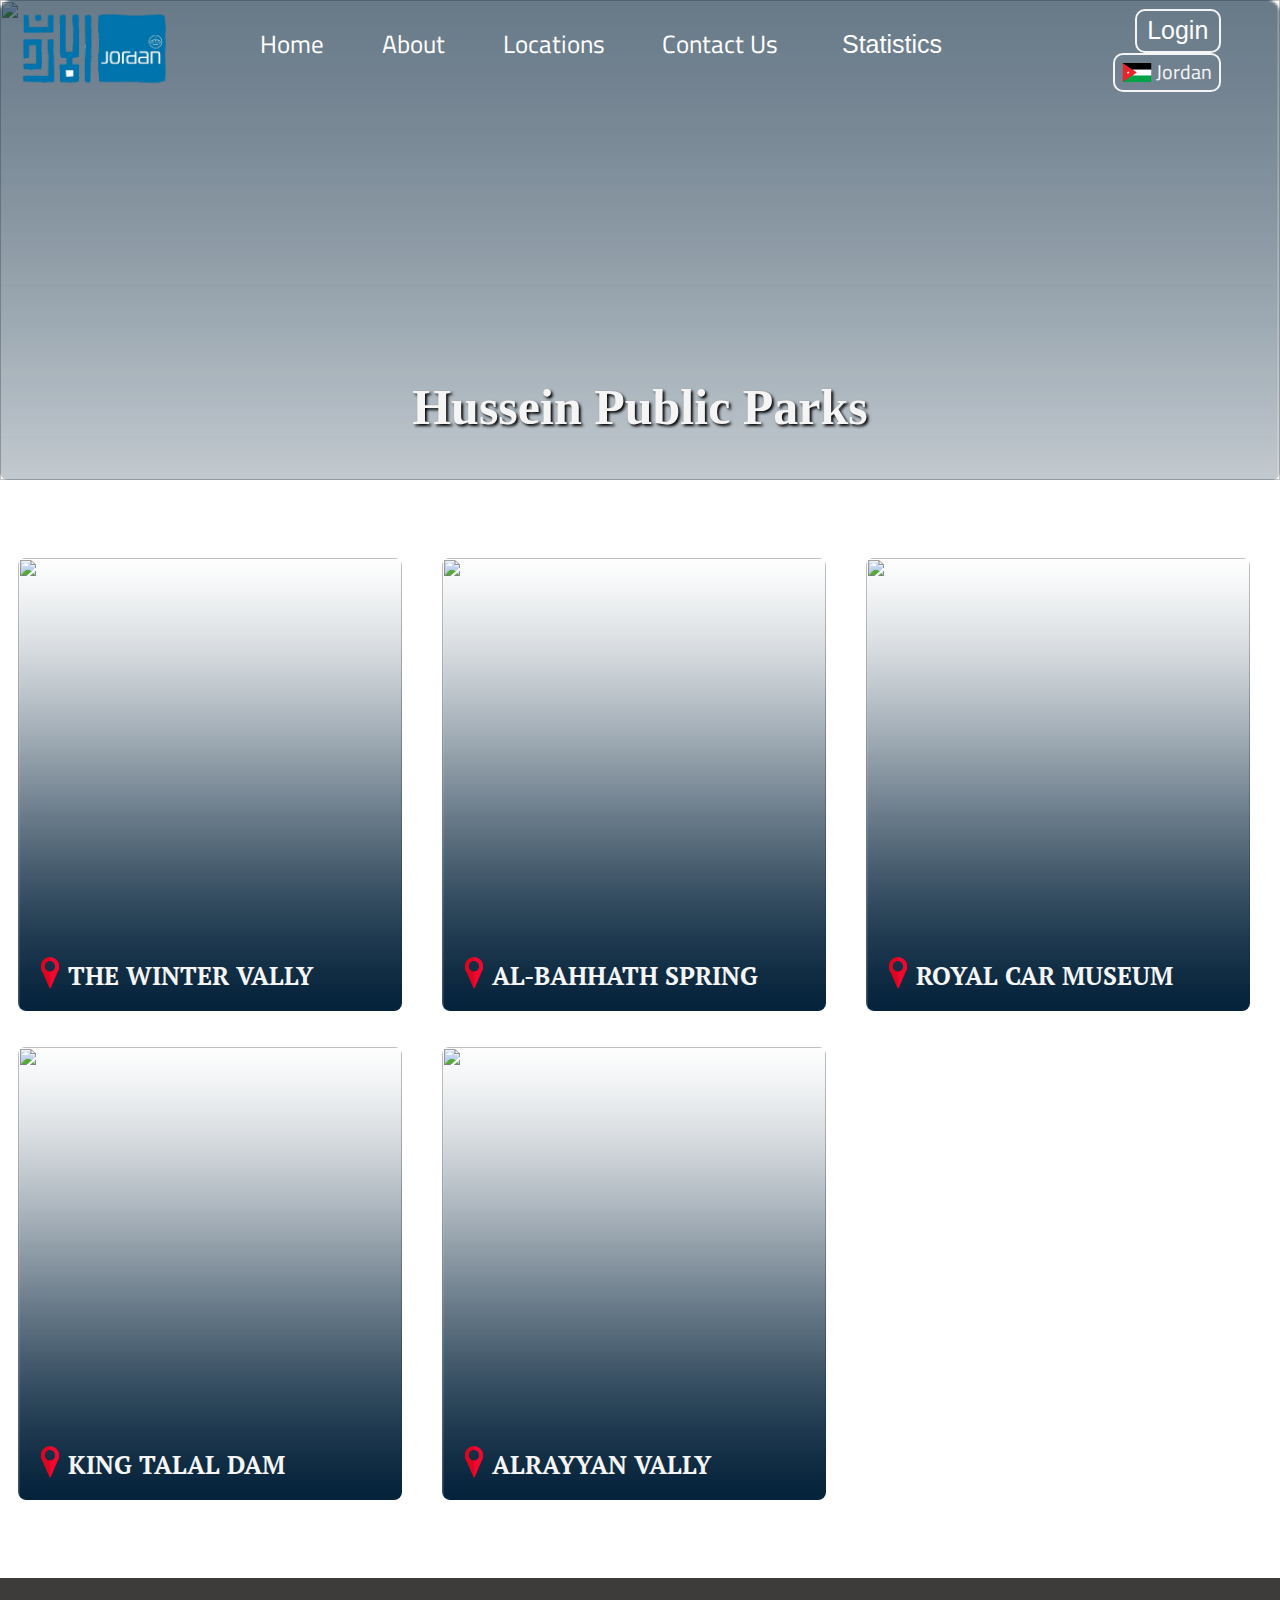
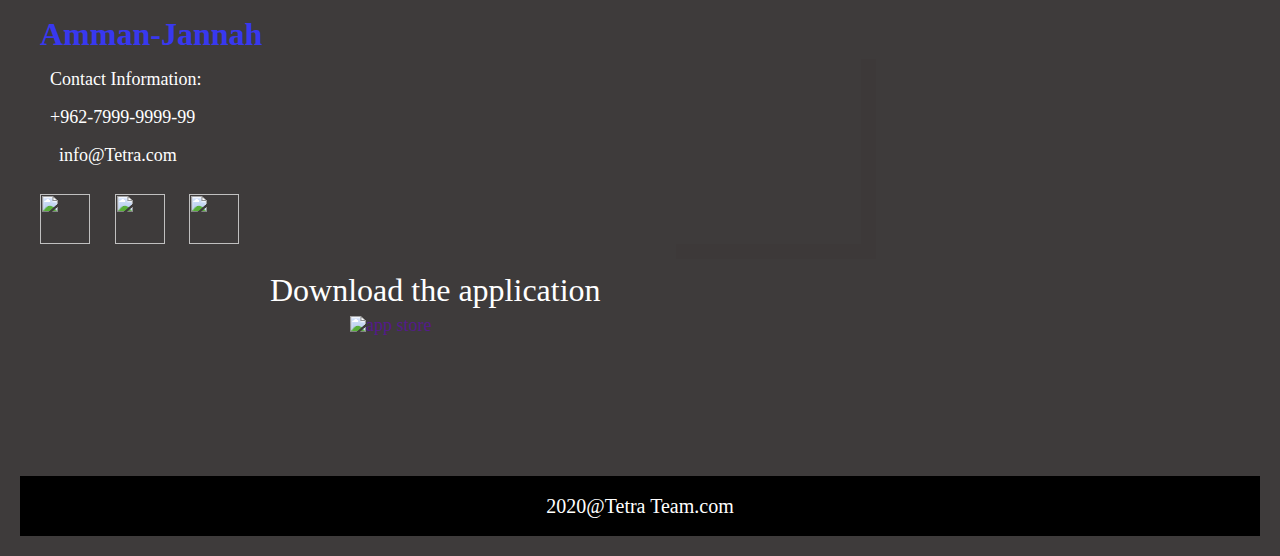
==== commit 4e7aa224: "activate statictics button and fix imgs click links" ====
--- a/html/index.html
+++ b/html/index.html
@@ -76,7 +76,7 @@
       <!-- Admin form -->
       <div id="form-container">
         <div class="form-content" id="myForm">
-          <span id="close">&times;</span>
+          <span id="closeform">&times;</span>
           <form
             id="admin-form"
             action="../html/admin.html"
@@ -101,57 +101,67 @@
       <!-- Location Section begins -->
       <div id="location-container" class="location-container-one">
         <div class="location-picture column">
-          <!-- Image of the location -->
-          <a href="../html/location.html"
+          <!-- Hidden Image for the link -->
+          <a class="opacity-img" href="../html/location.html"
             ><img src="../img/sheta-2.jpg" alt="sheta@0"
           /></a>
-          <div class="location-info">
-            <!-- Here is the infromation about the location -->
+          <!-- Image of the location -->
+          <img src="../img/sheta-2.jpg" />
+          <!-- Here is the infromation about the location -->
+          <div class="location-info">
             <img src="../img/pin.png" alt="sheta@0" />
             <h3>THE WINTER VALLY</h3>
           </div>
         </div>
         <div class="location-picture">
-          <!-- Image of the location -->
-          <a href="../html/location.html"
+          <!-- Hidden Image for the link -->
+          <a class="opacity-img" href="../html/location.html"
             ><img src="../img/bahat-2.jpg" alt="bahat@1"
           /></a>
-          <div class="location-info">
-            <!-- Here is the infromation about the location -->
-            <img src="../img/pin.png" alt="bahat@1" />
+          <!-- Image of the location -->
+          <img src="../img/bahat-2.jpg" />
+          <!-- Here is the infromation about the location -->
+          <div class="location-info">
+            <img src="../img/pin.png" />
             <h3>AL-BAHHATH SPRING</h3>
           </div>
         </div>
         <div class="location-picture column">
-          <a href="../html/location.html"
+          <!-- Hidden Image for the link -->
+          <a class="opacity-img" href="../html/location.html"
             ><img src="../img/car-2.jpg" alt="car@2"
           /></a>
           <!-- Image of the location -->
-          <div class="location-info">
-            <!-- Here is the infromation about the location -->
-            <img src="../img/pin.png" alt="car@2" />
+          <img src="../img/car-2.jpg" />
+          <!-- Here is the infromation about the location -->
+          <div class="location-info">
+            <img src="../img/pin.png" />
             <h3>ROYAL Car MUSEUM</h3>
           </div>
         </div>
         <div class="location-picture column">
-          <a href="../html/location.html"
-            ><img src="../img/sadTalal-1.jpg" alt="sadTalal@3"
-          /></a>
-          <!-- Image of the location -->
-          <div class="location-info">
-            <!-- Here is the infromation about the location -->
-            <img src="../img/pin.png" alt="sadTalal@3" />
+          <!-- Hidden Image for the link -->
+          <a class="opacity-img" href="../html/location.html"
+            ><img src="../img/sheta-2.jpg" alt="sadTalal@3"
+          /></a>
+          <!-- Here is the infromation about the location -->
+          <img src="../img/sadTalal-1.jpg" />
+          <!-- Here is the infromation about the location -->
+          <div class="location-info">
+            <img src="../img/pin.png" />
             <h3>King Talal Dam</h3>
           </div>
         </div>
         <div class="location-picture column">
-          <a href="../html/location.html"
-            ><img src="../img/rayyan-1.jpg" alt="rayyan@4"
-          /></a>
-          <!-- Image of the location -->
-          <div class="location-info">
-            <!-- Here is the infromation about the location -->
-            <img src="../img/pin.png" alt="rayyan@4" />
+          <!-- Hidden Image for the link -->
+          <a class="opacity-img" href="../html/location.html"
+            ><img src="../img/sheta-2.jpg" alt="rayyan@4"
+          /></a>
+          <!-- Image of the location -->
+          <img src="../img/rayyan-1.jpg" />
+          <!-- Here is the infromation about the location -->
+          <div class="location-info">
+            <img src="../img/pin.png" />
             <h3>Alrayyan Vally</h3>
           </div>
         </div>
@@ -160,7 +170,10 @@
       <!-- Chart -->
 
       <div id="chartContainer" style="display: none;">
-        <canvas id="myChart"></canvas>
+        <div id="chart-content">
+          <span id="closechart">&times;</span>
+          <canvas id="myChart"></canvas>
+        </div>
       </div>
       <!-- Chart -->
       <footer>
--- a/css/style.css
+++ b/css/style.css
@@ -64,7 +64,8 @@
   background-color: white;
 }
 
-.form-content {
+.form-content,
+#chart-content {
   /* position: fixed; */
   border: 3px solid #f1f1f1;
   z-index: 9;
@@ -383,17 +384,17 @@
   left: 13%;
 }
 
-/* .location-picture::after{
-  background-image: url('../img/gradient.png');
-  content: '';
+.location-picture::after {
+  background-image: url("../img/gradient.png");
+  content: "";
   right: 0px;
   top: 0;
-  border-radius: 8px;;
+  border-radius: 8px;
   bottom: 0;
   width: 100%;
   position: absolute;
   background-size: cover;
-} */
+}
 
 .location-info button {
   font-size: 15px;
@@ -534,7 +535,8 @@
   cursor: pointer;
 }
 
-#form-container {
+#form-container,
+#chartContainer {
   display: none; /* Hidden by default */
   position: fixed; /* Stay in place */
   z-index: 4; /* Sit on top */
@@ -548,10 +550,17 @@
   background-color: rgba(0, 0, 0, 0.4); /* Black w/ opacity */
 }
 
-#close {
+#closeform,
+#closechart {
   color: #aaaaaa;
   float: right;
   font-size: 28px;
   font-weight: bold;
   cursor: pointer;
 }
+
+.opacity-img {
+  opacity: 0;
+  position: absolute;
+  z-index: 5;
+}
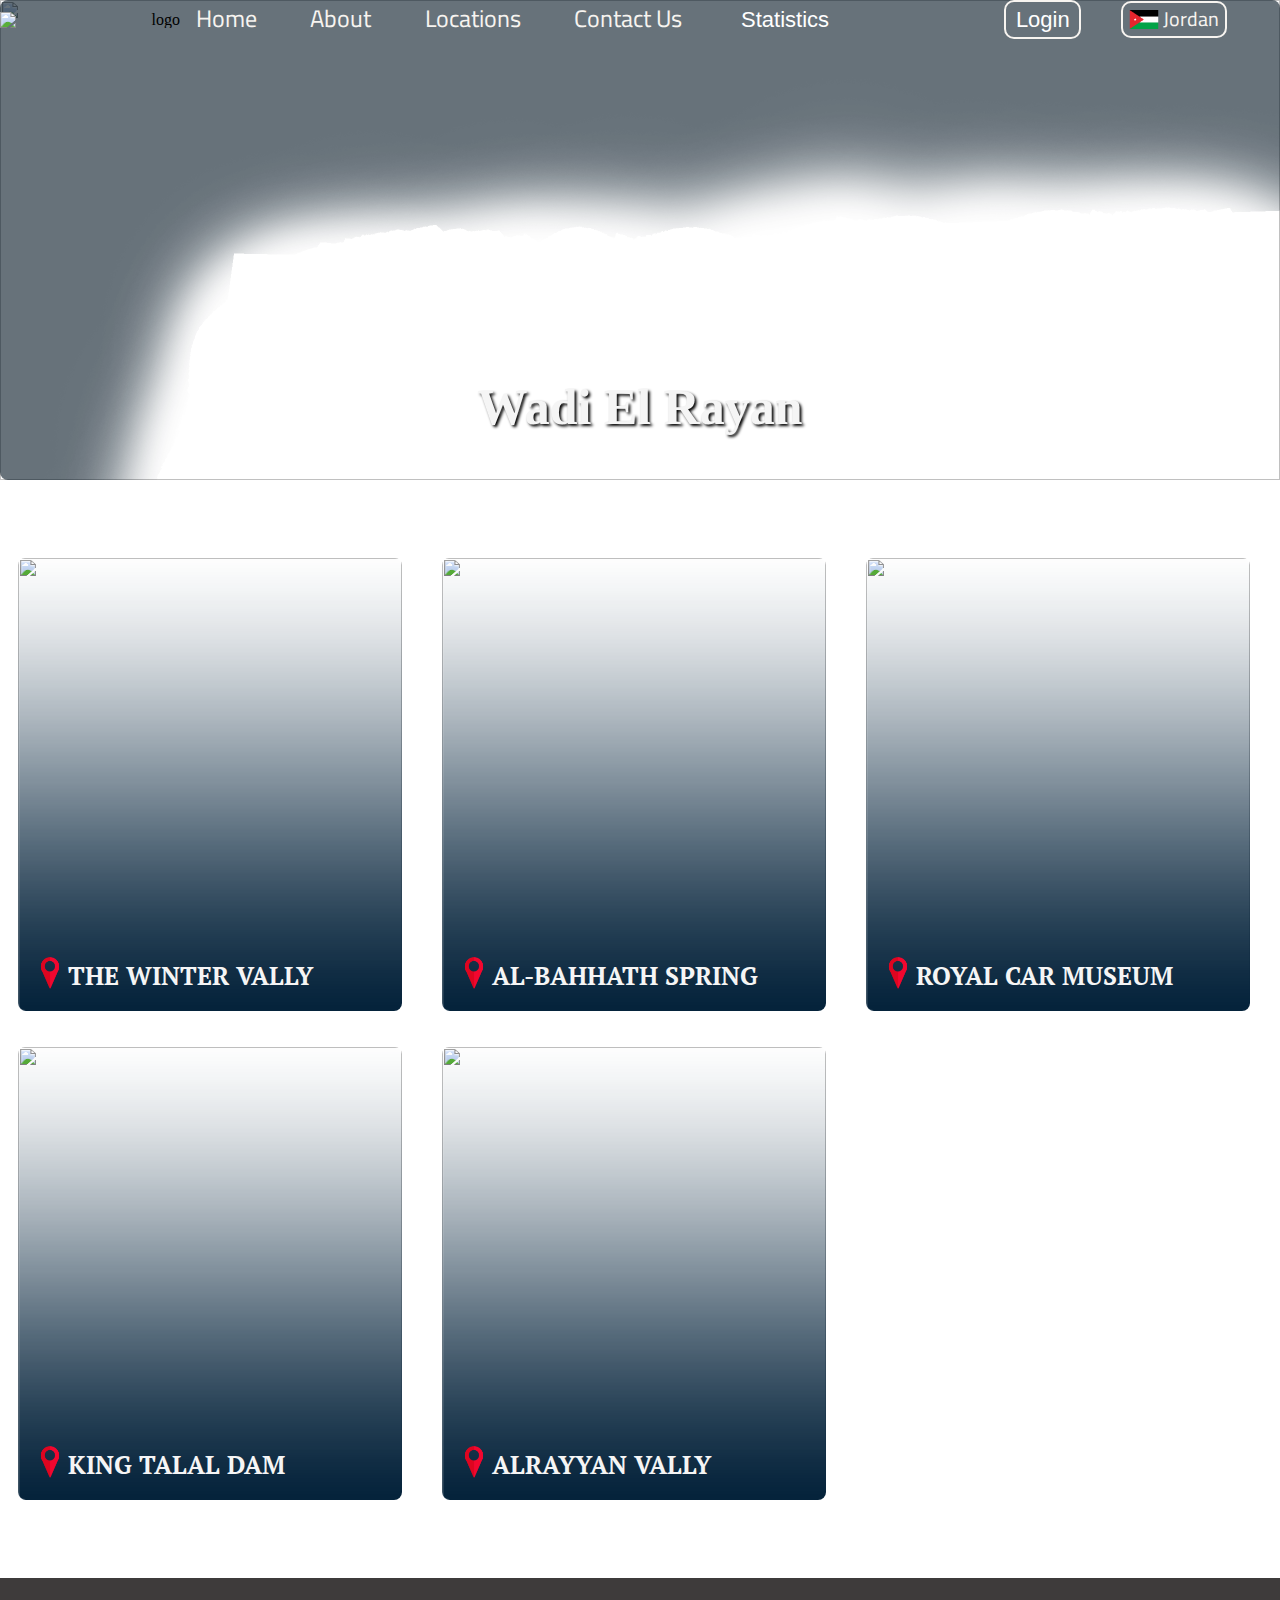
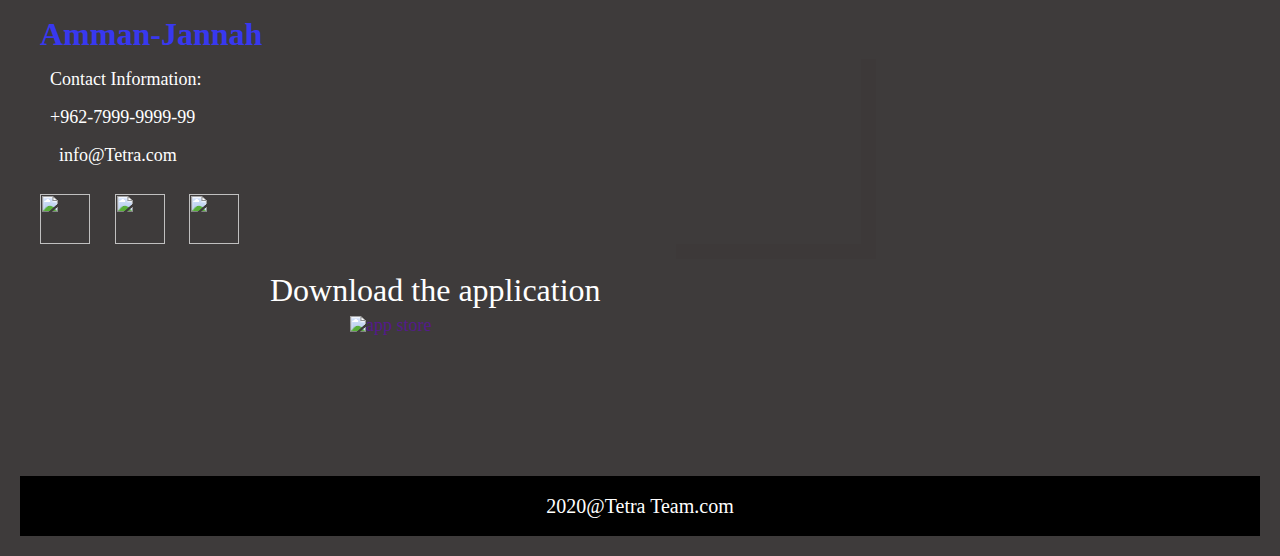
==== commit 2a5a6a14: "add about us page" ====
--- a/html/index.html
+++ b/html/index.html
@@ -9,9 +9,10 @@
       integrity="sha384-xxzQGERXS00kBmZW/6qxqJPyxW3UR0BPsL4c8ILaIWXva5kFi7TxkIIaMiKtqV1Q"
       crossorigin="anonymous"
     />
+    <link rel="icon" href="../img/logo.png" />
     <link rel="stylesheet" href="../css/rest.css" />
     <link rel="stylesheet" href="../css/style.css" />
-    <title>Amman Jennah</title>
+    <title>About Us</title>
   </head>
   <body>
     <!-- Nav Bar begins -->
@@ -19,11 +20,11 @@
       <div id="nav-container">
         <nav>
           <div class="nav-logo">
-            <img src="../img/logo.png" alt="logo" />
+            <img src="../img/logo-w.png" alt="logo" />
           </div>
           <div id="nav-items">
             <a href="../html/index.html">Home</a>
-            <a href="../html/index.html">About</a>
+            <a href="../html/aboutus.html">About</a>
             <a href="#location-container">Locations</a>
             <a href="#contact-us">Contact Us</a>
             <a><button class="static">Statistics</button></a>
@@ -46,12 +47,12 @@
     <section id="container">
       <!-- Slider Start -->
       <!-- Just add the pictuers it will work alone -->
-      <div class="mySlides" style="display: block;">
+      <!-- <div class="mySlides" style="display: block;">
         <img src="../img/car-1.jpg" alt="" />
         <div class="mySlides-para">
           <h3>Hussein Public Parks</h3>
         </div>
-      </div>
+      </div> -->
       <div class="mySlides" style="display: none;">
         <img src="../img/rayyan-1.jpg" alt="" />
         <div class="mySlides-para">
@@ -177,7 +178,7 @@
       </div>
       <!-- Chart -->
       <footer>
-        <div class="footer-content">
+        <div class="footer-content" id="contact-us">
           <div class="footer-section1">
             <h1 class="footh1">Amman-Jannah</h1>
             <p>
--- a/css/style.css
+++ b/css/style.css
@@ -5,6 +5,7 @@
 html {
   margin: 0;
   padding: 0;
+  /* box-sizing: border-box; */
 }
 
 #container {
@@ -12,7 +13,7 @@
 }
 /* Footer content */
 .mySlides::after {
-  background-image: url("../img/gradient-reversed.png");
+  background-image: url("../img/slider\ gradient.png");
   opacity: 0.6;
   content: "";
   right: 0px;
@@ -452,7 +453,7 @@
   text-align: right;
 }
 .nav-logo {
-  width: 20%;
+  width: 15%;
   text-align: left;
   display: inline-block;
   vertical-align: middle;
@@ -460,7 +461,7 @@
   padding-bottom: 0.6%;
 }
 .nav-flag {
-  width: 18%;
+  width: 28%;
   display: inline-block;
   vertical-align: middle;
   text-align: right;
@@ -473,13 +474,13 @@
   display: inline-block;
   text-decoration: none;
   vertical-align: middle;
-  border: 2px solid whitesmoke;
-  margin-right: 18%;
-  padding: 2%;
+  border: 2px solid #f7f4f0;
+  margin-right: 10%;
+  padding: 1%;
   border-radius: 10px;
 }
 .nav-flag li:nth-of-type(2) {
-  padding: 3%;
+  padding: 1.6%;
 }
 
 .nav-flag p {
@@ -487,20 +488,24 @@
   vertical-align: text-top;
   display: inline-block;
   font-size: 20px;
-  color: whitesmoke;
+  color: #f7f4f0;
 }
 
 nav a {
   display: inline-block;
   margin-right: 7%;
   text-decoration: none;
-  color: white;
-  font-size: 25px;
+  color: #f7f4f0;
+  font-size: 24px;
   font-family: "Cairo", sans-serif;
   position: relative;
   text-decoration: none;
   text-align: center;
-  padding-bottom: 12px;
+  padding-bottom: 0px;
+  text-shadow: #888;
+}
+nav a:nth-last-child() {
+  padding-right: 1%;
 }
 
 nav a::before {
@@ -509,7 +514,7 @@
   text-align: center;
   width: 100%;
   height: 3px;
-  bottom: 0px;
+  bottom: -10px;
   background-color: aqua;
   visibility: hidden;
   transform: scaleX(0);
@@ -522,7 +527,7 @@
 }
 
 #nav-items {
-  width: 60%;
+  width: 55%;
   display: inline-block;
   vertical-align: middle;
 }
@@ -531,7 +536,7 @@
   background-color: transparent;
   border: none;
   color: white;
-  font-size: 25px;
+  font-size: 22px;
   cursor: pointer;
 }
 
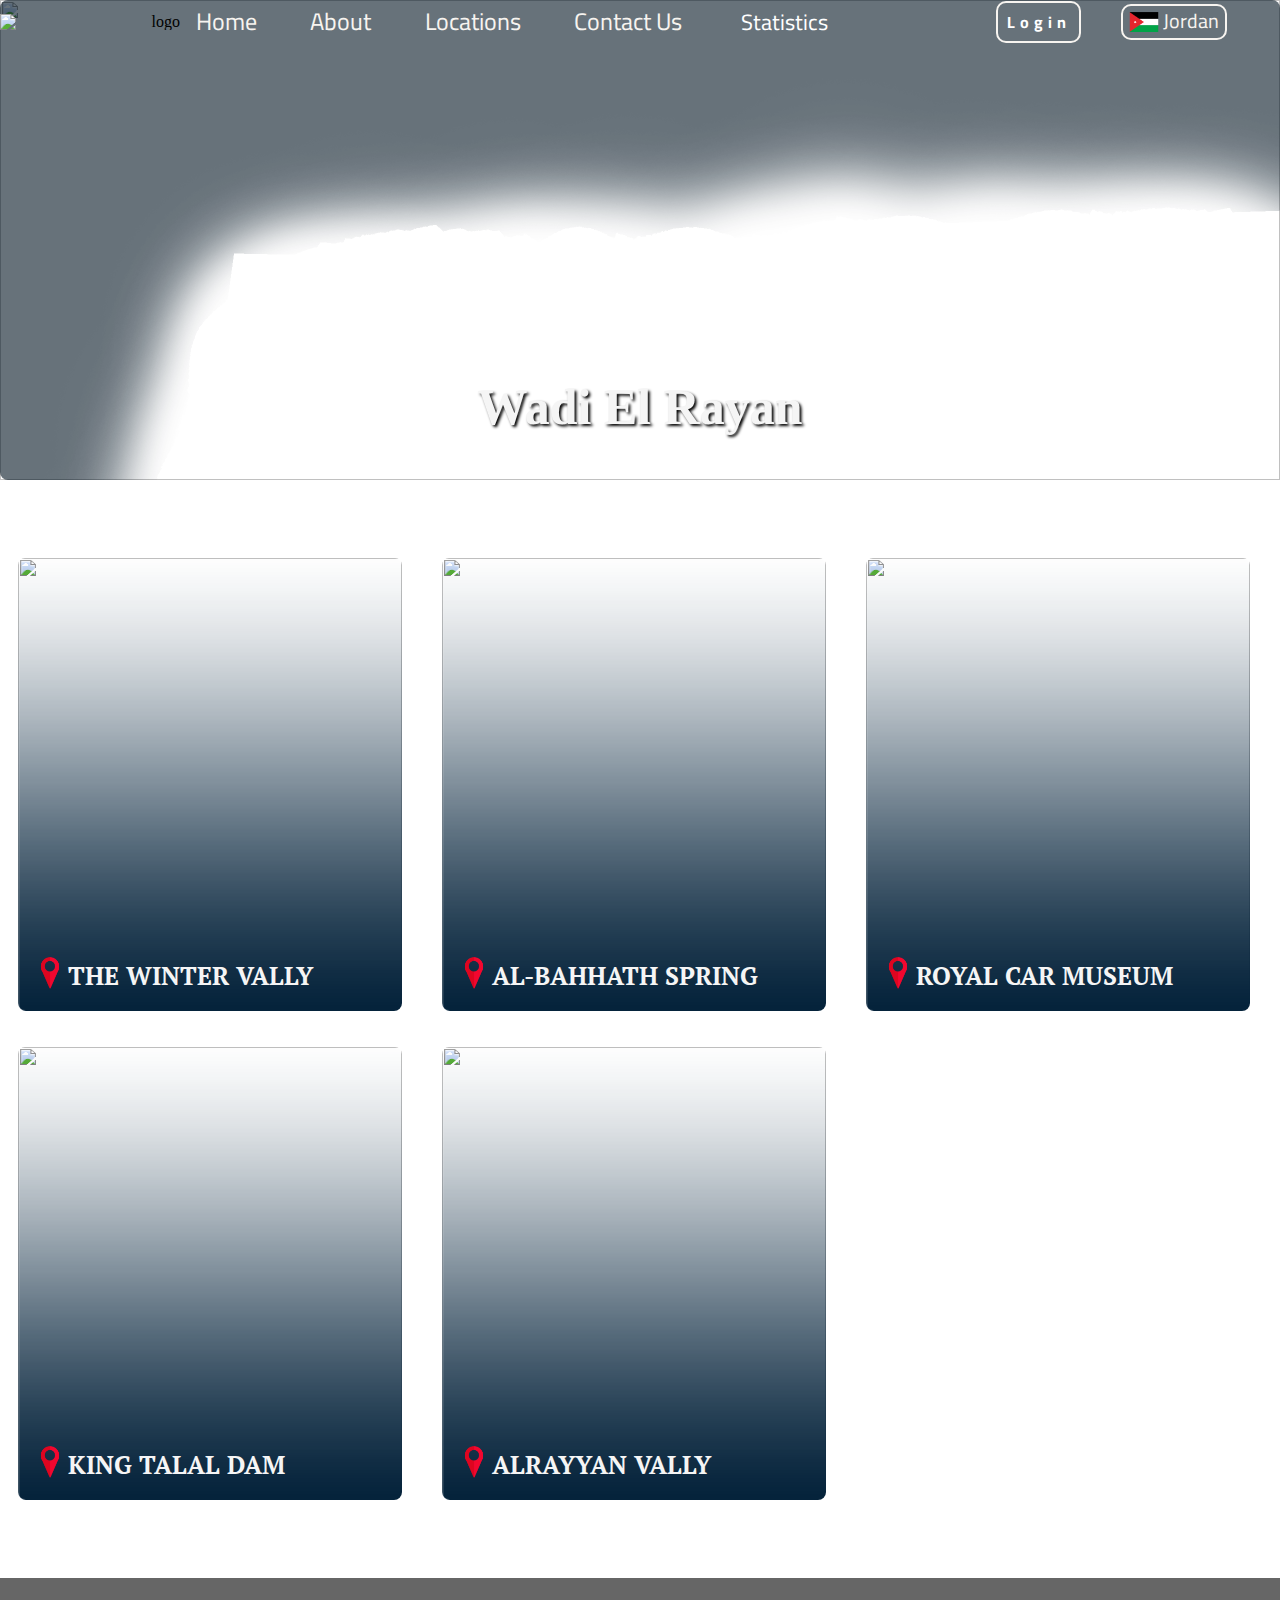
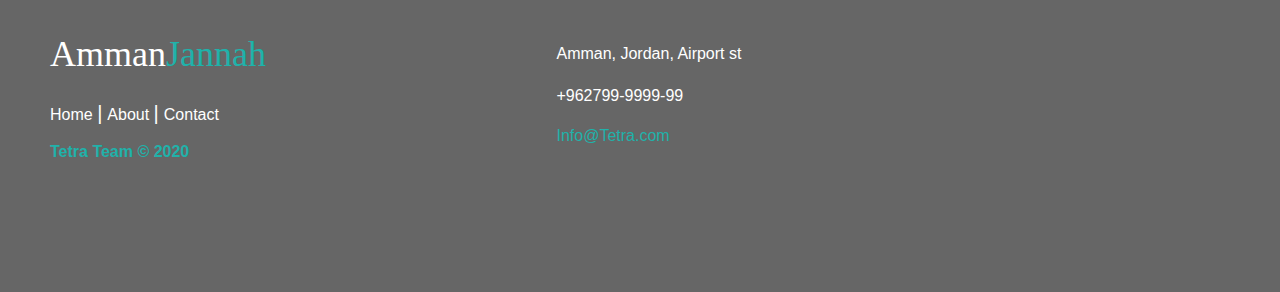
==== commit e8856216: "add about as page" ====
--- a/html/index.html
+++ b/html/index.html
@@ -31,7 +31,9 @@
           </div>
           <div class="nav-flag">
             <li>
-              <button class="static" onclick="openForm()">Login</button>
+              <button class="static" id="loginBtn" onclick="openForm()">
+                Login
+              </button>
             </li>
             <li>
               <img src="../img/jordan flag.png" alt="" />
@@ -177,68 +179,53 @@
         </div>
       </div>
       <!-- Chart -->
-      <footer>
-        <div class="footer-content" id="contact-us">
-          <div class="footer-section1">
-            <h1 class="footh1">Amman-Jannah</h1>
+      <footer class="footer-distributed">
+        <div class="footer-left">
+          <h3>Amman<span>Jannah</span></h3>
+
+          <p class="footer-links">
+            <a href="#" class="link-1">Home</a>
+
+            <a href="#">About</a>
+
+            <a href="#">Contact</a>
+          </p>
+
+          <a id="gitHubLink" href="https://github.com/tetra-team/Amman-jennah">
+            Tetra Team © 2020</a
+          >
+        </div>
+
+        <div class="footer-center">
+          <div>
+            <i class="fa fa-map-marker"></i>
+            <p>Amman, Jordan, Airport st</p>
+          </div>
+
+          <div>
+            <i class="fa fa-phone"></i>
+            <p>+962799-9999-99</p>
+          </div>
+
+          <div>
+            <i class="fa fa-envelope"></i>
             <p>
-              Contact Information:
+              <a id="envlop" href="mailto:Info@tetra.com">Info@Tetra.com</a>
             </p>
-            <div class="contact">
-              <p>+962-7999-9999-99</p>
-              <p>&nbsp; info@Tetra.com</p>
-            </div>
-            <div>
-              <a class="b" href="https://facebook.com"
-                ><img
-                  class="social"
-                  src="https://cdn2.iconfinder.com/data/icons/social-media-2199/64/social_media_isometric_1-facebook-512.png"
-                  alt=""
-              /></a>
-
-              <a class="b" href="https://twitter.com"
-                ><img
-                  class="social"
-                  src="https://cdn2.iconfinder.com/data/icons/social-media-2199/64/social_media_isometric_6-twitter-512.png"
-                  alt=""
-              /></a>
-
-              <a class="b" href="https://youtube.com"
-                ><img
-                  class="social"
-                  src="https://cdn2.iconfinder.com/data/icons/social-media-2199/64/social_media_isometric_2-youtube-512.png"
-                  alt=""
-              /></a>
-            </div>
-          </div>
-          <div class="footer-section1-map">
-            <iframe
-              src="https://www.google.com/maps/embed?pb=!1m18!1m12!1m3!1d3387.319914211971!2d35.8663810146408!3d31.897904135594967!2m3!1f0!2f0!3f0!3m2!1i1024!2i768!4f13.1!3m3!1m2!1s0x151ca6e3c8e41335%3A0x38b7f4b7f0dc25d0!2sLuminus%20College!5e0!3m2!1sen!2sjo!4v1587282960933!5m2!1sen!2sjo"
-              width="400"
-              height="300"
-              frameborder="0"
-              allowfullscreen=""
-              aria-hidden="false"
-              tabindex="0"
-            ></iframe>
-          </div>
-          <div class="footer-section1">
-            <h3 class="find">Download the application</h3>
-            <div class="apps">
-              <a href=""
-                ><img
-                  class="img1"
-                  src="https://3.bp.blogspot.com/-zxXOgeQ5-0A/XD5vwB4CtTI/AAAAAAAAG4c/fFMrXH-ZFZkkVlzkgB6dvRJMUwfDgACWACK4BGAYYCw/s640/Icons%2BApp%2BStore%2BGoogle%2Bplay.png"
-                  alt="app store"
-                />
-              </a>
-            </div>
-          </div>
-        </div>
-        <div class="footer-bottom">
-          <a href="https://github.com/tetra-team/Amman-jennah"
-            >2020@Tetra Team.com</a
-          >
+          </div>
+        </div>
+
+        <div id="fotter-map" class="footer-right">
+          <iframe
+            src="https://www.google.com/maps/embed?pb=!1m18!1m12!1m3!1d3387.320081793257!2d35.86638101511512!3d31.897899581246396!2m3!1f0!2f0!3f0!3m2!1i1024!2i768!4f13.1!3m3!1m2!1s0x151ca6e3c8e41335%3A0x38b7f4b7f0dc25d0!2sLuminus%20Technical%20University%20College!5e0!3m2!1sen!2sjo!4v1596202862008!5m2!1sen!2sjo"
+            width="300"
+            height="200"
+            frameborder="0"
+            style="border: 0;"
+            allowfullscreen=""
+            aria-hidden="false"
+            tabindex="0"
+          ></iframe>
         </div>
       </footer>
     </section>
--- a/css/style.css
+++ b/css/style.css
@@ -225,6 +225,7 @@
   background-color: black;
   margin: 5px auto;
   font-size: 20px;
+  padding: 5px 10px;
 }
 
 #user-form input {
@@ -247,82 +248,216 @@
   margin: 0 50%;
 }
 /* Footer */
-footer {
-  padding: 20px;
-  color: white;
-  background-color: rgba(26, 23, 23, 0.842);
-}
-
-iframe {
-  display: inline-block;
-  width: 200px;
-  height: 200px;
-  text-align: center;
-  margin-left: 375px;
-  box-shadow: 15px 15px rgba(59, 53, 53, 0.158);
-}
-
-.contact p {
-  margin: 20px;
-}
-
-.social {
-  display: inline-block;
-  height: 50px;
-  width: 50px;
-  margin: 10px;
-}
-
-.img1 {
-  display: inline-block;
-  width: 200px;
-  height: 150px;
-  margin-left: 320px;
-}
-
-div .footer-section1-map {
-  display: inline-block;
-}
-
-.footer-section1 {
-  display: inline-block;
-  font-size: large;
-  margin: 10px;
-}
-.footer-section1 h1 {
-  color: rgb(56, 56, 240);
+/* @import url(
+  https://fonts.googleapis.com/css?family=Open + Sans:400,
+  500,
+  300,
+  700
+); */
+
+* {
+  font-family: Open Sans;
+}
+
+/* section {
+  width: 100%;
+  display: inline-block;
+  background: #333;
+  height: 50vh;
+  text-align: center;
+  font-size: 22px;
+  font-weight: 700;
+  text-decoration: underline;
+} */
+
+.footer-distributed {
+  background: #666;
+  box-shadow: 0 1px 1px 0 rgba(0, 0, 0, 0.12);
+  box-sizing: border-box;
+  width: 100%;
+  text-align: left;
+  font: bold 16px sans-serif;
+  padding: 55px 50px;
+}
+
+.footer-distributed .footer-left,
+.footer-distributed .footer-center,
+.footer-distributed .footer-right {
+  display: inline-block;
+  vertical-align: top;
+}
+
+/* Footer left */
+
+.footer-distributed .footer-left {
+  width: 40%;
+}
+
+/* The company logo */
+
+.footer-distributed h3 {
+  color: #ffffff;
+  font: normal 36px "Open Sans", cursive;
+  margin: 0;
+}
+
+.footer-distributed h3 span {
+  color: lightseagreen;
+}
+
+/* Footer links */
+
+.footer-distributed .footer-links {
+  color: #ffffff;
+  margin: 20px 0 12px;
+  padding: 0;
+}
+
+.footer-distributed .footer-links a {
+  display: inline-block;
+  line-height: 1.8;
+  font-weight: 400;
+  text-decoration: none;
+  color: inherit;
+}
+#gitHubLink {
+  text-decoration: none;
+  color: lightseagreen;
+}
+#gitHubLink:hover {
+  color: red;
+}
+
+.footer-distributed .footer-company-name {
+  color: #222;
+  font-size: 14px;
+  font-weight: normal;
+  margin: 0;
+}
+
+/* Footer Center */
+#envlop:hover {
+  color: red;
+}
+
+.footer-distributed .footer-center {
+  width: 35%;
+}
+
+.footer-distributed .footer-center i {
+  background-color: #33383b;
+  color: #ffffff;
+  font-size: 25px;
+  width: 38px;
+  height: 38px;
+  border-radius: 50%;
+  text-align: center;
+  line-height: 42px;
+  margin: 10px 15px;
+  vertical-align: middle;
+}
+
+.footer-distributed .footer-center i.fa-envelope {
+  font-size: 17px;
+  line-height: 38px;
+}
+
+.footer-distributed .footer-center p {
+  display: inline-block;
+  color: #ffffff;
+  font-weight: 400;
+  vertical-align: middle;
+  margin: 0;
+}
+
+.footer-distributed .footer-center p span {
+  display: block;
+  font-weight: normal;
+  font-size: 14px;
+  line-height: 2;
+}
+
+.footer-distributed .footer-center p a {
+  color: lightseagreen;
+  text-decoration: none;
+}
+
+.footer-distributed .footer-links a:before {
+  content: "|";
+  font-weight: 300;
+  font-size: 20px;
+  left: 0;
+  color: #fff;
+  display: inline-block;
+  padding-right: 5px;
+}
+
+.footer-distributed .footer-links .link-1:before {
+  content: none;
+}
+
+/* Footer Right */
+
+.footer-distributed .footer-right {
+  width: 20%;
+}
+
+.footer-distributed .footer-company-about {
+  line-height: 20px;
+  color: #92999f;
+  font-size: 13px;
+  font-weight: normal;
+  margin: 0;
+}
+
+.footer-distributed .footer-company-about span {
+  display: block;
+  color: #ffffff;
+  font-size: 14px;
   font-weight: bold;
-}
-.footer-section1 p,
-h1 {
-  margin: 20px;
-}
-
-.footer-bottom {
-  padding: 20px;
-  color: white;
-  text-align: center;
-  background-color: rgba(0, 0, 0);
-}
-.footer-bottom a {
-  color: white;
+  margin-bottom: 20px;
+}
+
+.footer-distributed .footer-icons {
+  margin-top: 25px;
+}
+
+.footer-distributed .footer-icons a {
+  display: inline-block;
+  width: 35px;
+  height: 35px;
+  cursor: pointer;
+  background-color: #94999c;
+  border-radius: 2px;
+
   font-size: 20px;
-  text-decoration: none;
-}
-.footer-bottom a:hover {
-  color: blue;
-}
-
-.find {
-  margin-bottom: 10px;
-  font-size: xx-large;
-  color: rgb(255, 255, 255);
-  margin-left: 240px;
-}
-
-.footh1 {
-  font-size: xx-large;
-  margin: 10px;
+  color: #ffffff;
+  text-align: center;
+  line-height: 35px;
+
+  margin-right: 3px;
+  margin-bottom: 5px;
+}
+
+/* If you don't want the footer to be responsive, remove these media queries */
+
+@media (max-width: 880px) {
+  .footer-distributed {
+    font: bold 14px sans-serif;
+  }
+
+  .footer-distributed .footer-left,
+  .footer-distributed .footer-center,
+  .footer-distributed .footer-right {
+    display: block;
+    width: 100%;
+    margin-bottom: 40px;
+    text-align: center;
+  }
+
+  .footer-distributed .footer-center i {
+    margin-left: 0;
+  }
 }
 
 /* ----------------------location-section------------------------------ */
@@ -538,6 +673,19 @@
   color: white;
   font-size: 22px;
   cursor: pointer;
+  font-family: "Cairo", sans-serif;
+}
+#loginBtn {
+  background-color: transparent;
+  border: none;
+  color: white;
+  font-size: 16px;
+  cursor: pointer;
+  font-family: "Cairo", sans-serif;
+  /* height: 25px; */
+  padding: 0 5px;
+  letter-spacing: 5px;
+  font-weight: bold;
 }
 
 #form-container,
@@ -564,6 +712,36 @@
   cursor: pointer;
 }
 
+/* ------------fotter2--------------- */
+.Maps {
+  width: 500px;
+  height: 260px;
+  /* text-align: center; */
+  /* display: inline-block; */
+  box-shadow: rgb(196, 193, 193) 5px 5px;
+  border: solid 1px black;
+}
+.desc-form column {
+  /* display: inline-block; */
+  float: left;
+}
+#footerAndForm {
+  display: flex;
+  flex-direction: row;
+  justify-content: center;
+  width: 100%;
+  vertical-align: auto;
+}
+#Map {
+  /* height: 275px; */
+  width: 35%;
+  margin: 73px 50px 60px 200px;
+  display: flex;
+  vertical-align: baseline;
+  flex-direction: column;
+}
+/* ------------end fotter2--------------- */
+
 .opacity-img {
   opacity: 0;
   position: absolute;
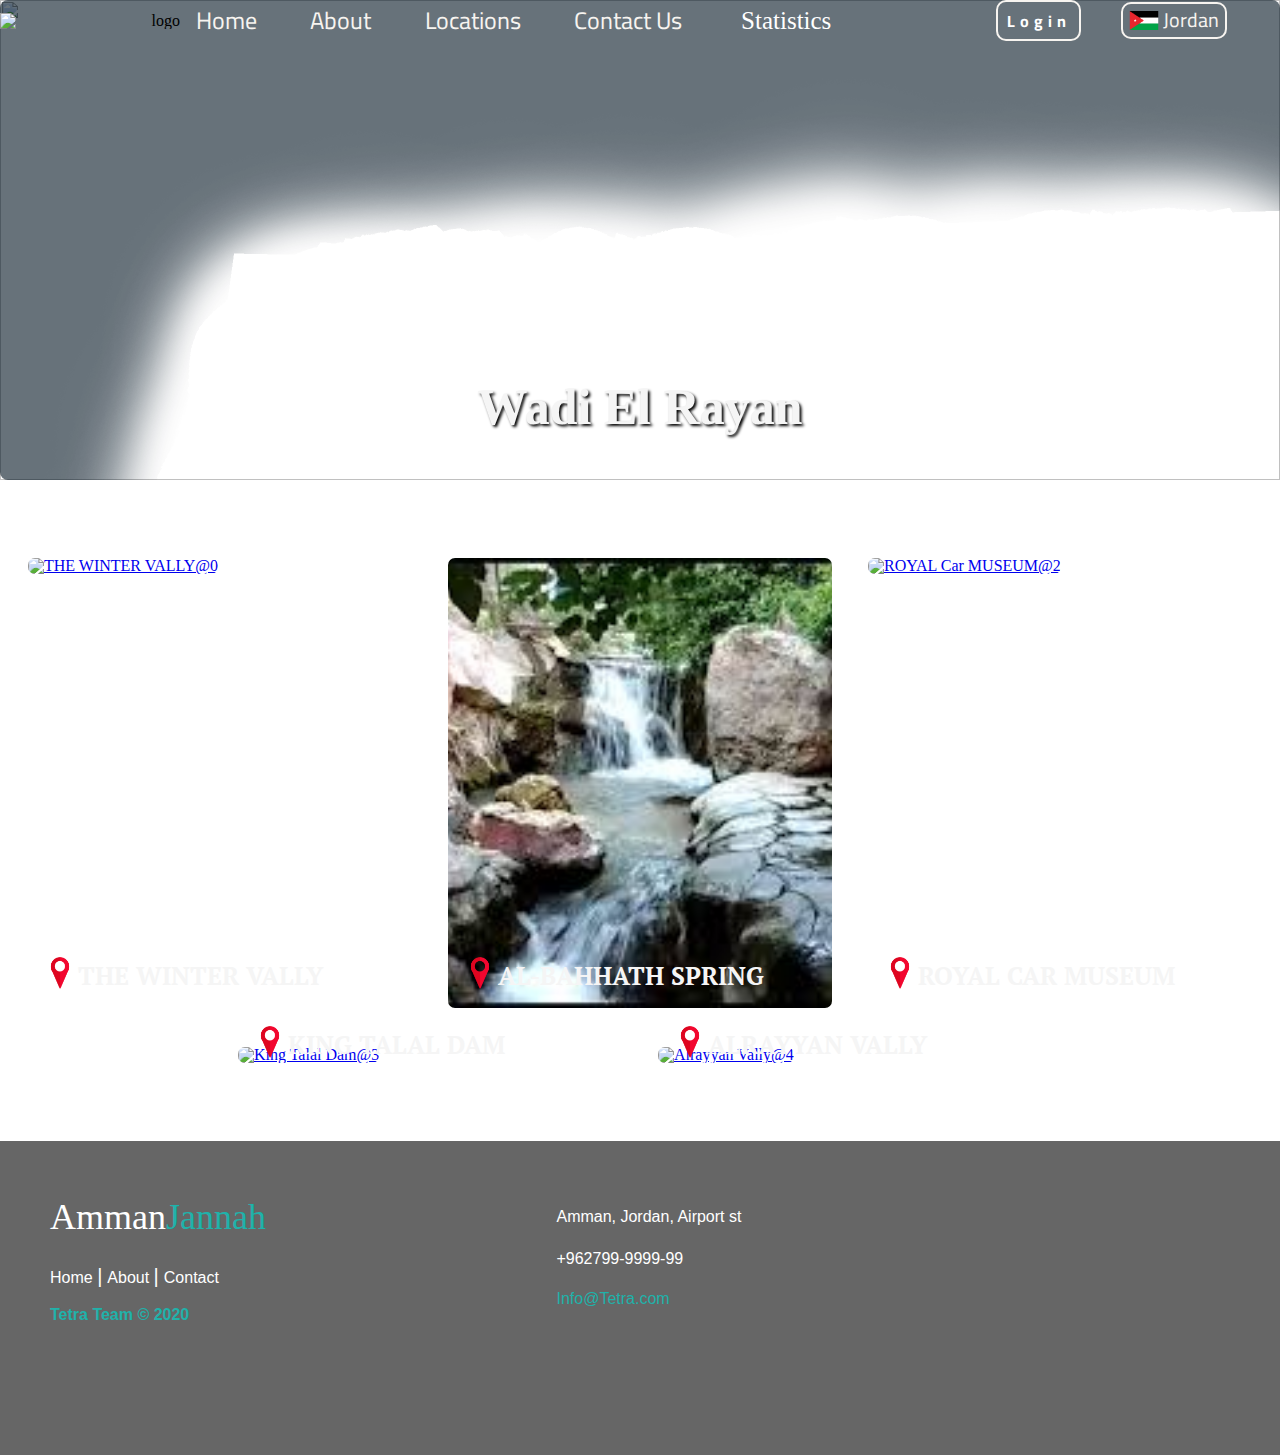
==== commit 0d75e33a: "Merge pull request #24 from tetra-team/saif3-admin" ====
--- a/html/index.html
+++ b/html/index.html
@@ -27,7 +27,7 @@
             <a href="../html/aboutus.html">About</a>
             <a href="#location-container">Locations</a>
             <a href="#contact-us">Contact Us</a>
-            <a><button class="static">Statistics</button></a>
+            <button id="static-graph">Statistics</button>
           </div>
           <div class="nav-flag">
             <li>
@@ -102,81 +102,12 @@
       <!-- Admin Form -->
 
       <!-- Location Section begins -->
-      <div id="location-container" class="location-container-one">
-        <div class="location-picture column">
-          <!-- Hidden Image for the link -->
-          <a class="opacity-img" href="../html/location.html"
-            ><img src="../img/sheta-2.jpg" alt="sheta@0"
-          /></a>
-          <!-- Image of the location -->
-          <img src="../img/sheta-2.jpg" />
-          <!-- Here is the infromation about the location -->
-          <div class="location-info">
-            <img src="../img/pin.png" alt="sheta@0" />
-            <h3>THE WINTER VALLY</h3>
-          </div>
-        </div>
-        <div class="location-picture">
-          <!-- Hidden Image for the link -->
-          <a class="opacity-img" href="../html/location.html"
-            ><img src="../img/bahat-2.jpg" alt="bahat@1"
-          /></a>
-          <!-- Image of the location -->
-          <img src="../img/bahat-2.jpg" />
-          <!-- Here is the infromation about the location -->
-          <div class="location-info">
-            <img src="../img/pin.png" />
-            <h3>AL-BAHHATH SPRING</h3>
-          </div>
-        </div>
-        <div class="location-picture column">
-          <!-- Hidden Image for the link -->
-          <a class="opacity-img" href="../html/location.html"
-            ><img src="../img/car-2.jpg" alt="car@2"
-          /></a>
-          <!-- Image of the location -->
-          <img src="../img/car-2.jpg" />
-          <!-- Here is the infromation about the location -->
-          <div class="location-info">
-            <img src="../img/pin.png" />
-            <h3>ROYAL Car MUSEUM</h3>
-          </div>
-        </div>
-        <div class="location-picture column">
-          <!-- Hidden Image for the link -->
-          <a class="opacity-img" href="../html/location.html"
-            ><img src="../img/sheta-2.jpg" alt="sadTalal@3"
-          /></a>
-          <!-- Here is the infromation about the location -->
-          <img src="../img/sadTalal-1.jpg" />
-          <!-- Here is the infromation about the location -->
-          <div class="location-info">
-            <img src="../img/pin.png" />
-            <h3>King Talal Dam</h3>
-          </div>
-        </div>
-        <div class="location-picture column">
-          <!-- Hidden Image for the link -->
-          <a class="opacity-img" href="../html/location.html"
-            ><img src="../img/sheta-2.jpg" alt="rayyan@4"
-          /></a>
-          <!-- Image of the location -->
-          <img src="../img/rayyan-1.jpg" />
-          <!-- Here is the infromation about the location -->
-          <div class="location-info">
-            <img src="../img/pin.png" />
-            <h3>Alrayyan Vally</h3>
-          </div>
-        </div>
-      </div>
+      <div id="location-container" class="location-container-one"></div>
       <!-- Location Section Ends -->
       <!-- Chart -->
 
       <div id="chartContainer" style="display: none;">
-        <div id="chart-content">
-          <span id="closechart">&times;</span>
-          <canvas id="myChart"></canvas>
-        </div>
+        <canvas id="myChart"></canvas>
       </div>
       <!-- Chart -->
       <footer class="footer-distributed">
@@ -229,8 +160,8 @@
         </div>
       </footer>
     </section>
+    <script src="https://cdnjs.cloudflare.com/ajax/libs/Chart.js/2.9.3/Chart.bundle.js"></script>
     <script src="../js/app.js"></script>
-    <script src="../js/location.js"></script>
     <script src="../js/index.js"></script>
   </body>
 </html>
--- a/css/style.css
+++ b/css/style.css
@@ -170,7 +170,7 @@
   line-height: 2;
   font-size: 20px;
   margin: 0 0 15px 15px;
-  font-family: "Times New Roman", Times, serif;
+  font-family: "Cairo", sans-serif;
 }
 
 .desc-img-container {
@@ -183,6 +183,7 @@
   height: 400px;
   /* padding: 15px; */
   padding-bottom: 15px;
+  object-fit: cover;
 }
 
 .images {
@@ -243,6 +244,7 @@
 
 #chartContainer {
   width: 100%;
+  margin-bottom: 50px;
 }
 #myChart {
   margin: 0 50%;
@@ -287,10 +289,19 @@
   vertical-align: top;
 }
 
+
+.img1 {
+  display: inline-block;
+  width: 200px;
+  height: 150px;
+  margin-left: 320px;
+}
+
 /* Footer left */
 
 .footer-distributed .footer-left {
   width: 40%;
+
 }
 
 /* The company logo */
@@ -467,6 +478,9 @@
   background-color: white;
   margin: 60px auto;
   padding: 0;
+  display: flex;
+  flex-direction: row;
+  flex-wrap: wrap;
 }
 .location-picture {
   display: inline-block;
@@ -520,7 +534,9 @@
   left: 13%;
 }
 
-.location-picture::after {
+/* It is not working well */
+
+/* .location-picture::after {
   background-image: url("../img/gradient.png");
   content: "";
   right: 0px;
@@ -530,7 +546,7 @@
   width: 100%;
   position: absolute;
   background-size: cover;
-}
+} */
 
 .location-info button {
   font-size: 15px;
@@ -688,19 +704,25 @@
   font-weight: bold;
 }
 
-#form-container,
-#chartContainer {
+#static-graph {
+  background-color: transparent;
+  border: none;
+  color: white;
+  font-size: 25px;
+  cursor: pointer;
+}
+
+#form-container {
   display: none; /* Hidden by default */
   position: fixed; /* Stay in place */
   z-index: 4; /* Sit on top */
   padding-top: 100px; /* Location of the box */
-  left: 0;
   top: 0;
   width: 100%; /* Full width */
   height: 100%; /* Full height */
   overflow: auto; /* Enable scroll if needed */
-  background-color: rgb(0, 0, 0); /* Fallback color */
-  background-color: rgba(0, 0, 0, 0.4); /* Black w/ opacity */
+  /* background-color: rgb(0, 0, 0); Fallback color
+  background-color: rgba(0, 0, 0, 0.4); Black w/ opacity */
 }
 
 #closeform,
@@ -747,3 +769,70 @@
   position: absolute;
   z-index: 5;
 }
+
+/* Review Section */
+
+#review-container {
+  width: 100%;
+  position: relative;
+}
+
+#review-ch {
+  width: 35%;
+  background-color: #888;
+  margin: 60px 25px;
+  text-align: center;
+  padding-bottom: 15px;
+}
+
+#review-section textarea {
+  margin: 10px;
+}
+
+#review-section {
+  width: 50%;
+  justify-content: space-between;
+  padding: 15px 0px;
+  margin: 0 auto;
+}
+
+#review-section button {
+  color: black;
+  background-color: rgb(17, 0, 255);
+  padding: 5px;
+  font-size: 20px;
+  border-radius: 25%;
+}
+
+#review-users {
+  width: 50%;
+  position: absolute;
+  top: 0;
+  right: 0;
+  margin-right: 25px;
+  overflow: scroll;
+  border: 1px solid black;
+  height: 250px;
+}
+
+.user-review-data {
+  margin: 10px 0px;
+  padding: 15px;
+  border-bottom: 1px dashed black;
+  position: relative;
+}
+
+.user-review-data p {
+  margin: 15px 0;
+  font-size: 20px;
+  font-family: Georgia, "Times New Roman", Times, serif;
+}
+
+#review-users h3 {
+  position: absolute;
+  background-color: #333;
+  color: white;
+  top: 25px;
+  right: 25px;
+  padding: 15px;
+}
